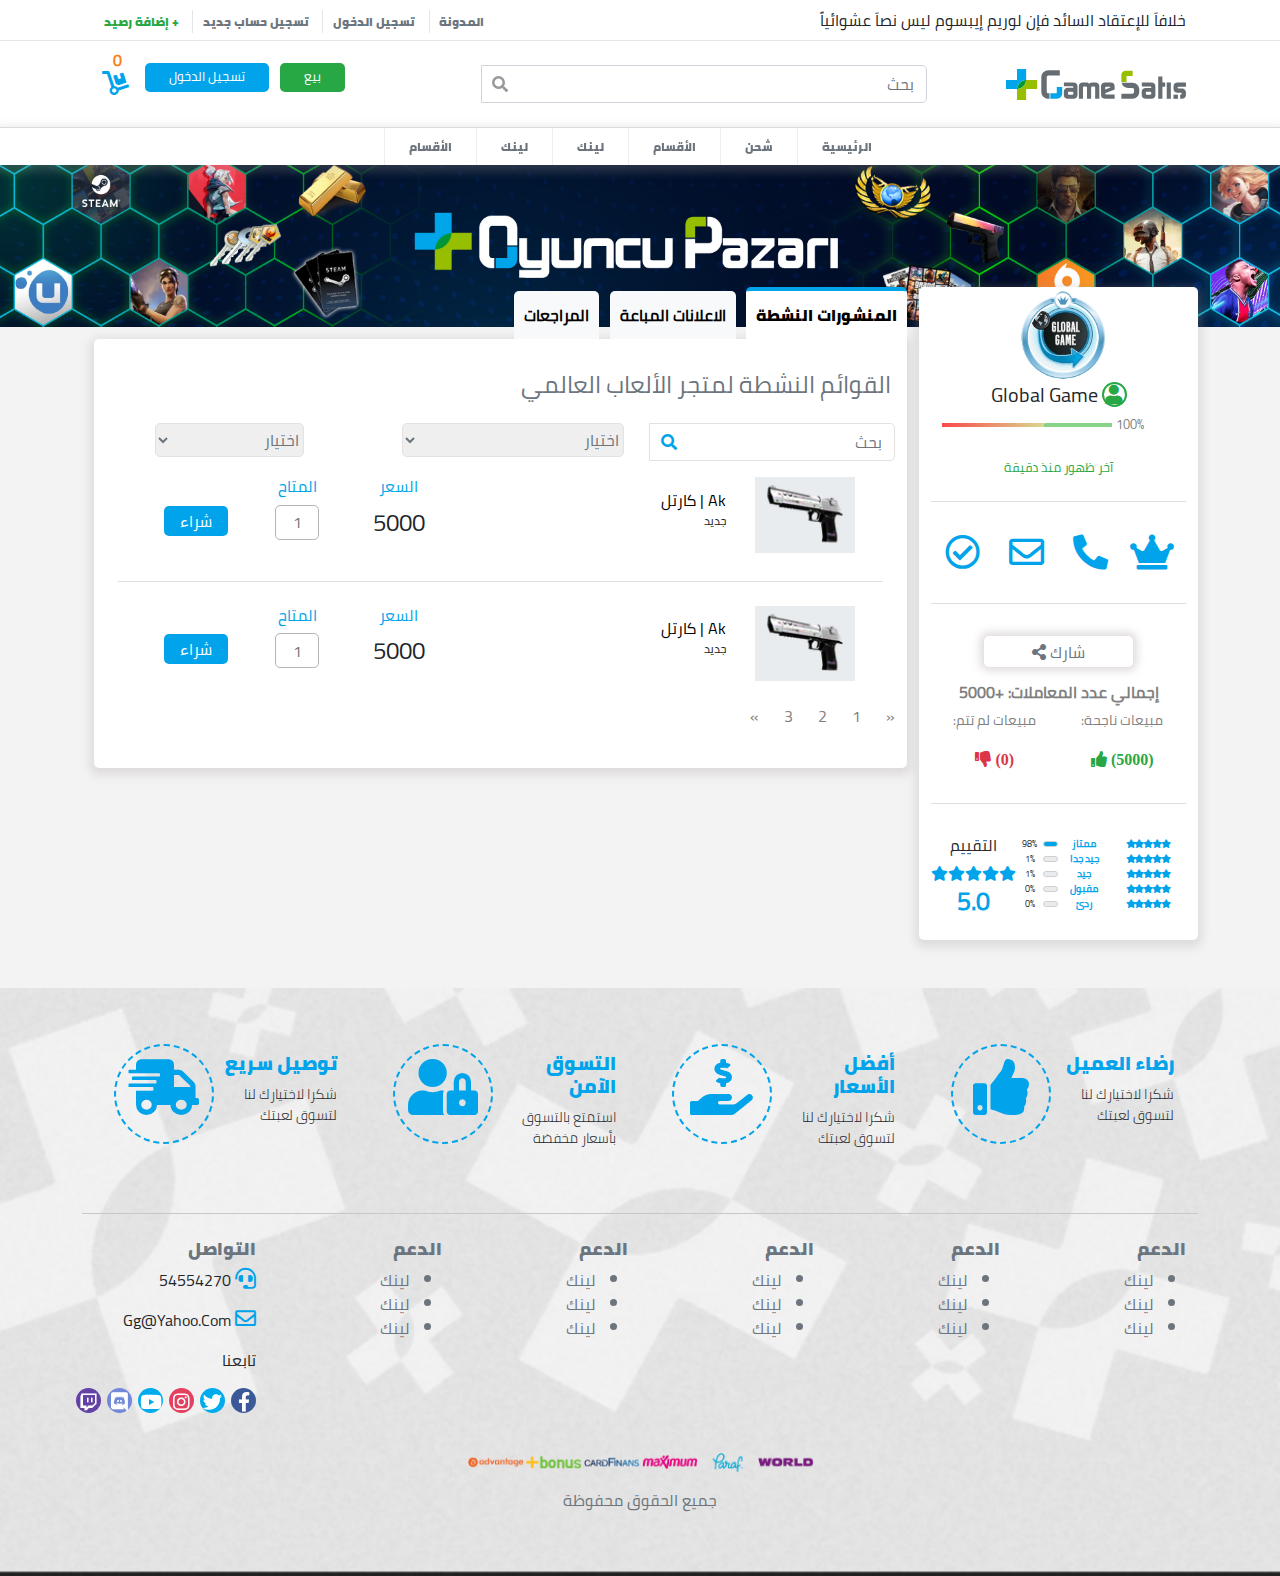
==== account.html @ d7670ad5 "edited" ====
<!DOCTYPE html>
<html lang="ar" dir="rtl">
<head>
    <meta charset="UTF-8">
    <meta http-equiv="X-UA-Compatible" content="IE=edge">
    <meta name="viewport" content="width=device-width, initial-scale=1">
    <link rel="icon" href="img/browser-logo.png">
    <meta name="describtion" content="pubg" />
    <meta name="keywords" content="pubg" />
    <meta name="author" content="pubg" />
    <title>account</title>
    <link rel="stylesheet" href="css/all.min.css"/>
    <link rel="stylesheet" href="css/hover-min.css">
    <link rel="stylesheet" href="css/bootstrap.rtl.min.css"/>
    <link rel="stylesheet" href="css/account.css">
    <link rel="stylesheet" href="css/media.css">
</head>
<body>
    <!-- top-bar -->
    <section class="top-bar">
        <div class="container py-2">
            <div class="row m-auto">
                <div class="col-lg-6 col-12 text-lg-start text-center">خلافاَ للإعتقاد السائد فإن لوريم إيبسوم ليس نصاَ عشوائياً</div>
                <div class="col-lg-6 col-12 text-lg-end text-center">
                    <a href="#">المدونة</a>
                    <a href="#">تسجيل الدخول</a>
                    <a href="#">تسجيل حساب جديد</a>
                    <a class="last-link" href="#">+ إضافة رصيد</a>
                </div>
            </div>
        </div>
    </section>
      <!-- sticky position wrapper -->
      <div class="sticky-position-wrapper sticky-top">
        <!-- main-bar -->
        <section class="main-nav">
          <div class="container">
              <nav class="navbar navbar-expand-lg navbar-dark">
                  <div style="position: relative;" class="container">
                      <a class="navbar-brand" href="index.html">
                          <img class="img-fluid" src="img/logo.svg" alt="logo" width="180" height="24">
                      </a>
                      <!-- hamburger menu -->
                  <button class="navbar-toggler first-button " type="button" data-bs-toggle="collapse" data-bs-target="#navbarSupportedContent" aria-controls="navbarSupportedContent" aria-expanded="false" aria-label="Toggle navigation">
                    <div class="animated-icon1"><span></span><span></span><span></span></div>
                  </button>
                    <div class="collapse navbar-collapse" id="navbarSupportedContent">
                        <!-- large view search -->
                        <form class="navbar-form w-50 m-auto d-lg-block d-none my-3" role="search">
                          <div class="input-group">
                              <input type="text" class="form-control" placeholder="بحث" name="srch-term" id="srch-term">
                              <div class="input-group-btn">
                                  <button class="btn btn-default" type="submit"><i class="fas fa-search"></i></button>
                              </div>
                          </div>
                      </form>
                      <!-- end large view -->
                      <!-- large view -->
                      <ul class="navbar-nav ms-auto mb-2 mb-lg-0 d-lg-flex  d-none ">
                          <li class="nav-item">
                            <a class="nav-link sell-link" href="#">بيع</a>
                          </li>
                          <li class="nav-item">
                              <a class="nav-link login-link" href="#">تسجيل الدخول</a>
                          </li>
                          <li class="nav-item d-lg-block d-none ">
                              <a class="nav-link" href="#"><i class="fas fa-dolly"></i></a>
                              <span class="order-count"></span>
                          </li>
                      </ul>
                      <!-- end large view -->
                      <!-- mobile view -->
                      <ul class="navbar-nav d-lg-none d-block mobile-nav-links text-center"> 
                          <li class="nav-item">
                            <a class="nav-link sell-linky" href="#">+ بيع</a>
                          </li>
                          <li class="nav-item">
                              <a class="nav-link login-linky" href="#">تسجيل الدخول</a>
                            </li>
                          <li class="nav-item dropdown">
                              <a class="nav-link dropdown-toggle" href="#" id="navbarDropdownMenuLink" role="button" data-bs-toggle="dropdown" aria-expanded="false">
                              الأقسام 
                              </a>
                              <ul class="dropdown-menu" aria-labelledby="navbarDropdownMenuLink">
                              <li><a class="dropdown-item" href="#">لينك</a></li>
                              <li><a class="dropdown-item" href="#">لينك</a></li>
                              <li><a class="dropdown-item border-0" href="#">لينك</a></li>
                              </ul>
                          </li>
                          <li class="nav-item dropdown">
                              <a class="nav-link dropdown-toggle" href="#" id="navbarDropdownMenuLink" role="button" data-bs-toggle="dropdown" aria-expanded="false">
                              الأقسام 
                              </a>
                              <ul class="dropdown-menu" aria-labelledby="navbarDropdownMenuLink">
                              <li><a class="dropdown-item" href="#">لينك</a></li>
                              <li><a class="dropdown-item" href="#">لينك</a></li>
                              <li><a class="dropdown-item border-0" href="#">لينك</a></li>
                              </ul>
                          </li>
                          <li class="nav-item dropdown">
                              <a class="nav-link dropdown-toggle" href="#" id="navbarDropdownMenuLink" role="button" data-bs-toggle="dropdown" aria-expanded="false">
                              الأقسام 
                              </a>
                              <ul class="dropdown-menu" aria-labelledby="navbarDropdownMenuLink">
                              <li><a class="dropdown-item" href="#">لينك</a></li>
                              <li><a class="dropdown-item" href="#">لينك</a></li>
                              <li><a class="dropdown-item border-0" href="#">لينك</a></li>
                              </ul>
                          </li>
                          <li class="nav-item border-0">
                              <a class="nav-link" href="#">لينك</a>
                          </li>
                          <li class="nav-item d-lg-block d-none ">
                              <a class="nav-link" href="#"><i class="fas fa-dolly"></i></a>
                              <span class="order-count"></span>
                          </li>            
                      </ul>
                      <!-- end mobile view -->
                    </div>
                    <!-- search in mobile view -->
                    <!-- search in mobile view -->
                  <!-- end search mobile video -->
                  </div>
                </nav>
          </div>
      </section>
      <!-- pages bar for large screen -->
      <section class="pages-bar d-lg-block d-none">
          <div class="container">
              <nav class="navbar navbar-expand-lg p-0">
                    <div class="collapse navbar-collapse" id="navbarNavDropdown">
                      <ul class="navbar-nav m-auto">
                        <li class="nav-item">
                          <a class="nav-link hvr-underline-from-center" href="#">الرئيسية</a>
                        </li>
                        <li class="nav-item">
                          <a class="nav-link hvr-underline-from-center" href="#">شحن</a>
                        </li>
                        <li class="nav-item dropdown ">
                          <a class="nav-link dropdown-toggle" href="#" id="navbarDropdownMenuLink" role="button" data-bs-toggle="dropdown" aria-expanded="false">
                            الأقسام 
                          </a>
                          <ul class="dropdown-menu" aria-labelledby="navbarDropdownMenuLink">
                            <li><a class="dropdown-item" href="#">لينك</a></li>
                            <li><a class="dropdown-item" href="#">لينك</a></li>
                            <li><a class="dropdown-item border-0" href="#">لينك</a></li>
                          </ul>
                        </li>
                        <li class="nav-item hvr-underline-from-center">
                          <a class="nav-link" href="#">لينك</a>
                        </li>
                        <li class="nav-item hvr-underline-from-center">
                          <a class="nav-link" href="#">لينك</a>
                        </li>
                        <hr>
                        <li class="nav-item dropdown">
                          <a class="nav-link dropdown-toggle" href="#" id="navbarDropdownMenuLink" role="button" data-bs-toggle="dropdown" aria-expanded="false">
                            الأقسام 
                          </a>
                          <ul class="dropdown-menu" aria-labelledby="navbarDropdownMenuLink">
                            <li><a class="dropdown-item" href="#">لينك</a></li>
                            <li><a class="dropdown-item" href="#">لينك</a></li>
                            <li><a class="dropdown-item border-0" href="#">لينك</a></li>
                          </ul>
                        </li>
                      </ul>
                    </div>
                </nav>
          </div>
      </section>
      </div>
    <!-- header -->
    <header class="account-header">
        <img class="img-fluid" src="img/account-header.jpg" alt="header">
    </header>
    <!-- account -->
    <div class="account">
        <div class="container pb-5">
            <div class="row m-auto">
              <!-- personal-part -->
              <div class="col-md-3 col-sm-12 personal-part text-center">
                <img class="img-fluid game-logo" src="img/game-logo.png" alt="header">
                <h5><i class="fas fa-user"></i> global game</h5>
                <div class=" row justify-content-center m-auto">
                  <div class="col-3 text-end pe-0"><p style="color:gray;">100%</p></div>
                  <div class="col-8 mx-1 multicolored mt-2"></div>
                </div>
                <p class="py-2">آخر ظهور منذ دقيقة</p>
                <hr style="color:gray;">
                <div class="contact-me">
                    <div class="row m-auto justify-content-center py-3">
                        <div class="col col-md-3"><i class="fas fa-crown"></i></div>
                        <div class="col col-md-3"><i class="fas fa-phone-alt"></i></div>
                        <div class="col col-md-3"><i class="far fa-envelope"></i></div>
                        <div class="col col-md-3"><i class="far fa-check-circle"></i></div>     
                    </div>
                </div>
                <hr style="color:gray;">
                <!-- modal -->
                <div class="row text-center justify-content-center modal-part m-auto py-3">
                  <!-- Button trigger modal -->
                <button type="button" class="subscribe-btn text-center" data-bs-toggle="modal" data-bs-target="#exampleModal">شارك  <i class="fas fa-share-alt"></i></button>
                <!-- Modal -->
                <div class="modal fade" id="exampleModal" tabindex="-1" aria-labelledby="exampleModalLabel" aria-hidden="true">
                  <div class="modal-dialog">
                    <div class="modal-content">
                      <div class="modal-header">
                        <h6 class="modal-title" id="exampleModalLabel">شارك الصفحة مع أصدقائك</h6>
                        <button type="button" class="btn-close" data-bs-dismiss="modal" aria-label="Close"></button>
                      </div>
                      <div class="modal-body">
                        <div class="row g-3 m-auto text-center">
                          <div class="col">
                            <a style="background:#3b5998;" href="#"><i class=" fab fa-facebook-f"> facebbok</i></a>
                          </div>
                          <div class="col">
                            <a style="background:#00aced;" href="#"><i class=" fab fa-twitter"> twitter</i></a>
                          </div>
                          <div class="col">
                            <a style="background:#25d366;" href="#"><i class=" fab fa-whatsapp"> whatsapp</i></a>
                          </div>
                          <div class="col">
                            <a style="background:#0e76a8 ;" href="#"><i class=" fab fa-linkedin-in"> linkedin</i></a>
                          </div>
                        </div>
                      </div>
                      <div class="modal-footer">
                        <button type="button" class="btn btn-secondary" data-bs-dismiss="modal">Close</button>
                      </div>
                    </div>
                  </div>
                </div>
                </div>
                <div class="row m-auto stats pb-3">
                  <h6 style="color:gray;">إجمالي عدد المعاملات: +5000</h6>
                  <div class="col-6 px-0">
                    <p style="color:gray;">مبيعات ناجحة:</p>
                  </div>
                  <div class="col-6 px-0">
                    <p style="color:gray;">مبيعات لم تتم:</p>
                  </div>
                  <div class="col-6 px-0">
                    <i style="color: #28a745 ;" class="fas fa-thumbs-up"> (5000)</i>
                  </div>
                  <div class="col-6 px-0">
                    <i style="color: #dc3545 ;" class="fas fa-thumbs-down"> (0)</i>
                  </div>
                </div>
                <hr style="color:gray;">          
                <div class="row gx-0 m-auto justify-content-center py-3 reviews">
                  <div class="col-8">
                    <table class="w-100">
                      <tbody>
                      <tr>
                      <td class="stars">
                        <i class="fa fa-star"></i>
                        <i class="fa fa-star"></i>
                        <i class="fa fa-star"></i>
                        <i class="fa fa-star"></i>
                        <i class="fa fa-star"></i>
                      </td>
                      <td class="degree">
                        <span>ممتاز</span>
                      </td>
                      <td class="progress-bars">
                        <div class="progress">
                          <div class="progress-bar" role="progressbar" style="width: 98%;" aria-valuenow="98" aria-valuemin="0" aria-valuemax="100"></div>
                        </div>
                      </td>
                      <td class="percentage">
                        <span>98%</span>
                      </td>
                      </tr>
                      <tr>
                        <td class="stars">
                          <i class="fa fa-star"></i>
                          <i class="fa fa-star"></i>
                          <i class="fa fa-star"></i>
                          <i class="fa fa-star"></i>
                          <i class="fa fa-star"></i>
                        </td>
                        <td class="degree">
                          <span>جيد جدا</span>
                        </td>
                        <td class="progress-bars">
                          <div class="progress">
                            <div class="progress-bar" role="progressbar" style="width: 1%;" aria-valuenow="1" aria-valuemin="0" aria-valuemax="100"></div>
                          </div>
                        </td>
                        <td class="percentage">
                          <span>1%</span>
                        </td>
                      </tr>
                      <tr>
                        <td class="stars">
                          <i class="fa fa-star"></i>
                          <i class="fa fa-star"></i>
                          <i class="fa fa-star"></i>
                          <i class="fa fa-star"></i>
                          <i class="fa fa-star"></i>
                        </td>
                        <td class="degree">
                          <span>جيد</span>
                        </td>
                        <td class="progress-bars">
                          <div class="progress">
                            <div class="progress-bar" role="progressbar" style="width: 1%;" aria-valuenow="1" aria-valuemin="0" aria-valuemax="100"></div>
                          </div>
                        </td>
                        <td class="percentage">
                          <span>1%</span>
                        </td>
                      </tr>
                      <tr>
                        <td class="stars">
                          <i class="fa fa-star"></i>
                          <i class="fa fa-star"></i>
                          <i class="fa fa-star"></i>
                          <i class="fa fa-star"></i>
                          <i class="fa fa-star"></i>
                        </td>
                        <td class="degree">
                          <span>مقبول</span>
                        </td>
                        <td class="progress-bars">
                          <div class="progress">
                            <div class="progress-bar" role="progressbar" style="width: 0%;" aria-valuenow="0" aria-valuemin="0" aria-valuemax="100"></div>
                          </div>
                        </td>
                        <td class="percentage">
                          <span>0%</span>
                        </td>
                      </tr>
                      <tr>
                        <td class="stars">
                          <i class="fa fa-star"></i>
                          <i class="fa fa-star"></i>
                          <i class="fa fa-star"></i>
                          <i class="fa fa-star"></i>
                          <i class="fa fa-star"></i>
                        </td>
                        <td class="degree">
                          <span>ردئ</span>
                        </td>
                        <td class="progress-bars">
                          <div class="progress">
                            <div class="progress-bar" role="progressbar" style="width: 0%;" aria-valuenow="0" aria-valuemin="0" aria-valuemax="100"></div>
                          </div>
                        </td>
                        <td class="percentage">
                          <span>0%</span>
                        </td>
                      </tr>
                      </tbody>
                      </table>
                  </div>
                  <div class="col average">
                    <h6>التقييم</h6>
                    <div class="stars">
                        <i class="fa fa-star"></i>
                        <i class="fa fa-star"></i>
                        <i class="fa fa-star"></i>
                        <i class="fa fa-star"></i>
                        <i class="fa fa-star"></i>
                    </div>
                      <h5>5.0</h5>
                  </div>
                </div>
                 <hr style="color:gray;">
            </div>
              <!-- 3 tabs part-->
                <div  class="col-md-9 col-sm-12 tabs-part">         
                    <!-- tabs btn  -->
                    <div class="tabs">
                      <button class="tablink ms-0 for-border active" onclick="openPage('posts', this, 'white')" id="defaultOpen">المنشورات النشطة</button>
                      <button class="tablink" onclick="openPage('ads', this, 'white')">الاعلانات المباعة</button>
                      <button class="tablink" onclick="openPage('reviews', this, 'white')">المراجعات</button>            
                    </div>
                    <!-- content -->
                    <!-- posts -->
                    <div id="posts" class="tabcontent border-start-0 py-3">
                        <h4 class="p-3">القوائم النشطة لمتجر الألعاب العالمي</h4>
                      <div class="row m-auto filter-part">
                        <div class="col-md col-sm-12 ">
                          <form class="navbar-form  m-auto" role="search">
                            <div class="input-group">
                                <input type="text" class="form-control" placeholder="بحث" name="srch-term" id="srch-term">
                                <div class="input-group-btn">
                                    <button class="btn btn-default" type="submit"><i class="fas fa-search"></i></button>
                                </div>
                            </div>
                        </form>
                        </div>
                        <div class="col-md col-sm-12  first-select">
                          <select name="">
                            <option value="1">اختيار</option>
                            <option value="2">اختيار</option>
                            <option value="3">اختيار</option>
                          </select>
                        </div>
                        
                        <div class="col ms-auto text-center second-select ">
                          <select name="">
                            <option value="1">اختيار</option>
                            <option value="2">اختيار</option>
                            <option value="3">اختيار</option>
                          </select>
                        </div>
                      </div>
                      <!-- loop div -->
                      <div class="row m-auto justify-content-lg-center orders-part py-3">
                        <div class="col-lg-2 col-md-4 col-sm-12 text-center">
                          <img class="img-fluid mb-lg-0  mb-3 " src="img/gun.png" alt="order">
                        </div>
                        <div class="col-lg-4 col-md-8 col-sm-12 align-self-center  order-title">
                          <a href="#">ak | كارتل</a>
                          <p>جديد</p>
                        </div>
                        <div class="col-md-2 col-3 text-lg-end  order-price">
                          <h4 class="text-center">السعر</h4>
                          <p class="text-center">5000</p>
                        </div>
                        <div class="col-xl-1 col-3 order-avail">
                          <h4 class="text-lg-center "> المتاح</h4>
                          <input class="text-center" type="text" placeholder="1">
                        </div>
                        <div class="col-md-2 col-12 mt-2 text-lg-center order-submit align-self-center">
                          <a href="#">شراء</a>
                        </div>
                      </div>
                      <hr style="color:gray;margin: .5rem 1.5rem;">
                      <!-- loop end -->
                     <!-- loop div -->
                     <div class="row m-auto justify-content-lg-center orders-part py-3">
                      <div class="col-lg-2 col-md-4 col-sm-12 text-center">
                        <img class="img-fluid mb-lg-0  mb-3 " src="img/gun.png" alt="order">
                      </div>
                      <div class="col-lg-4 col-md-8 col-sm-12 align-self-center  order-title">
                        <a href="#">ak | كارتل</a>
                        <p>جديد</p>
                      </div>
                      <div class="col-md-2 col-3 text-lg-end  order-price">
                        <h4 class="text-center">السعر</h4>
                        <p class="text-center">5000</p>
                      </div>
                      <div class="col-xl-1 col-3 order-avail">
                        <h4 class="text-lg-center "> المتاح</h4>
                        <input class="text-center" type="text" placeholder="1">
                      </div>
                      <div class="col-md-2 col-12 mt-2 text-lg-center order-submit align-self-center">
                        <a href="#">شراء</a>
                      </div>
                    </div>
                    <hr style="color:gray;margin: .5rem 1.5rem;">
                    <!-- loop end -->
                      <!-- paginate here -->
                      <nav aria-label="Page navigation example">
                        <ul class="pagination">
                          <li class="page-item">
                            <a class="page-link" href="#" aria-label="Previous">
                              <span aria-hidden="true">&laquo;</span>
                            </a>
                          </li>
                          <li class="page-item"><a class="page-link" href="#">1</a></li>
                          <li class="page-item"><a class="page-link" href="#">2</a></li>
                          <li class="page-item"><a class="page-link" href="#">3</a></li>
                          <li class="page-item">
                            <a class="page-link" href="#" aria-label="Next">
                              <span aria-hidden="true">&raquo;</span>
                            </a>
                          </li>
                        </ul>
                      </nav>
                      <!--  paginate end  -->
                    </div>     
                    <!-- ads -->
                    <div id="ads" class="tabcontent ads">
                      <h4 class="p-3">القوائم النشطة لمتجر الألعاب العالمي</h4>
                      <!-- loop div -->
                      <div class="row m-auto justify-content-lg-start orders-part py-3">
                        <div class="col-lg-2 col-md-4 col-sm-12 text-center">
                          <img class="img-fluid mb-lg-0 mb-3 " src="img/gun.png" alt="order">
                        </div>
                        <div class="col-lg-6 col-md-8 col-sm-12 align-self-center  order-title">
                          <a href="#">ak | كارتل</a>
                          <p>جديد</p>
                        </div>
                        <div class="col-2 align-self-center text-lg-end order-price">
                          <h4 class="text-center">السعر</h4>
                          <p class="text-center">5000</p>
                        </div>
                        <div class="col-md-2 col-12  text-lg-center order-submit align-self-center">
                          <a style="background: #dc3545; padding: .3rem 2rem;" href="#">شراء</a>
                        </div>
                      </div>
                      <hr style="color:gray;margin: .5rem 1.5rem;">
                      <!-- loop end -->
                      <!-- paginate here -->
                      <nav aria-label="Page navigation example">
                        <ul class="pagination">
                          <li class="page-item">
                            <a class="page-link" href="#" aria-label="Previous">
                              <span aria-hidden="true">&laquo;</span>
                            </a>
                          </li>
                          <li class="page-item"><a class="page-link" href="#">1</a></li>
                          <li class="page-item"><a class="page-link" href="#">2</a></li>
                          <li class="page-item"><a class="page-link" href="#">3</a></li>
                          <li class="page-item">
                            <a class="page-link" href="#" aria-label="Next">
                              <span aria-hidden="true">&raquo;</span>
                            </a>
                          </li>
                        </ul>
                      </nav>
                      <!--  paginate end  -->
                    </div>
                    <!-- reviews -->
                    <div id="reviews" class="tabcontent reviews">
                      <h4 class="p-3">القوائم النشطة لمتجر الألعاب العالمي</h4>
                        <!-- loop div -->
                        <div style="background: #f8f9fa;" class="row my-1 m-auto justify-content-lg-start orders-part py-3">
                          <div class="col-lg-2 col-md-4 col-sm-12 text-center">
                            <img class="img-fluid mb-lg-0  mb-3 " src="img/gun.png" alt="order">
                          </div>
                          <div class="col-lg-7 col-md-8 col-sm-12 align-self-center order-title">
                            <h6 style="color: #01a4ea;">ممتاز <a style="color: #01a4ea;" href="#">ak | كارتل</a></h6>
                            <p>جديد</p>
                          </div>
                          <div class="col-lg-2 col-3 text-lg-end order-review ">
                            <div style="color: #01a4ea;" class="row text-center justify-content-center ">
                              <div class="col-2">
                                <i class="fa fa-star "></i>
                              </div>
                              <div class="col-2">
                                <i class="fa fa-star "></i>
                              </div>
                              <div class="col-2">
                                <i class="fa fa-star "></i>
                              </div>
                              <div class="col-2">
                                <i class="fa fa-star "></i>
                              </div>
                              <div class="col-2">
                                <i class="fa fa-star "></i>
                              </div>
                            </div>
                            <p  class="text-center ps-md-3 ps-0 pt-2">25/6/2005</p>
                          </div>
                        </div>
                        <!-- loop end -->
                        <!-- paginate here -->
                        <nav aria-label="Page navigation example">
                          <ul class="pagination">
                            <li class="page-item">
                              <a class="page-link" href="#" aria-label="Previous">
                                <span aria-hidden="true">&laquo;</span>
                              </a>
                            </li>
                            <li class="page-item"><a class="page-link" href="#">1</a></li>
                            <li class="page-item"><a class="page-link" href="#">2</a></li>
                            <li class="page-item"><a class="page-link" href="#">3</a></li>
                            <li class="page-item">
                              <a class="page-link" href="#" aria-label="Next">
                                <span aria-hidden="true">&raquo;</span>
                              </a>
                            </li>
                          </ul>
                        </nav>
                        <!--  paginate end  -->
                    </div>
                </div>
            </div>
        </div>
    </div>
    <!-- footer -->
    <footer style="background: url(img/footer.png) no-repeat;
      background-position: center;
      background-size:cover;">
      <div class="container py-5">
        <!-- row adv -->
        <div class="row m-auto text-center adv pb-5">
          <div class="col-lg-3 col-md-6 col-sm-12 text-lg-start text-center mt-2">
            <div class="row m-auto">
              <div class="col-6 pe-0 mt-2">
                <h6>رضاء العميل</h6>
                <p>شكرا لاختيارك لنا لتسوق لعبتك</p>
              </div>
              <div class="col-6 ps-0">
                <div class="circle">
                  <i class="fas fa-thumbs-up"></i>
                </div>
              </div>
            </div>
          </div>
          <div class="col-lg-3 col-md-6 col-sm-12 text-lg-start text-center mt-2">
            <div class="row m-auto">
              <div class="col-6 pe-0 mt-2">
                <h6>أفضل الأسعار</h6>
                <p>شكرا لاختيارك لنا لتسوق لعبتك</p>
              </div>
              <div class="col-6 ps-0">
                <div class="circle">
                  <i class="fas fa-hand-holding-usd"></i>
                </div>
              </div>
            </div>
          </div>
          <div class="col-lg-3 col-md-6 col-sm-12 text-lg-start text-center mt-2">
            <div class="row m-auto">
              <div class="col-6 pe-0 mt-2">
                <h6>التسوق الآمن</h6>
                <p>استمتع بالتسوق بأسعار مخفضة</p>
              </div>
              <div class="col-6 ps-0">
                <div class="circle">
                  <i class="fas fa-user-lock "></i>
                </div>
              </div>
            </div>
          </div>
          <div class="col-lg-3 col-md-6 col-sm-12 text-lg-start text-center mt-2">
            <div class="row m-auto">
              <div class="col-6 pe-0 mt-2">
                <h6>توصيل سريع</h6>
                <p>شكرا لاختيارك لنا لتسوق لعبتك</p>
              </div>
              <div class="col-6 ps-0">
                <div class="circle">
                  <i class="fas fa-shipping-fast"></i>
                </div>
              </div>
            </div>
          </div>
          
        </div>
        <!--  row info -->
        <div class="row info py-4 m-auto ">
          <div class="col-lg-2 col-md-4 col-6">
            <h5>الدعم</h5>
            <ul>
              <li><a href="#">لينك</a></li>
              <li><a href="#">لينك</a></li>
              <li><a href="#">لينك</a></li>
            </ul>
          </div>
          <div class="col-lg-2 col-md-4 col-6">
            <h5>الدعم</h5>
            <ul>
              <li><a href="#">لينك</a></li>
              <li><a href="#">لينك</a></li>
              <li><a href="#">لينك</a></li>
            </ul>
          </div>
          <div class="col-lg-2 col-md-4 col-6">
            <h5>الدعم</h5>
            <ul>
              <li><a href="#">لينك</a></li>
              <li><a href="#">لينك</a></li>
              <li><a href="#">لينك</a></li>
            </ul>
          </div>
          <div class="col-lg-2 col-md-4 col-6">
            <h5>الدعم</h5>
            <ul>
              <li><a href="#">لينك</a></li>
              <li><a href="#">لينك</a></li>
              <li><a href="#">لينك</a></li>
            </ul>
          </div>
          <div class="col-lg-2 col-md-4 col-6">
            <h5>الدعم</h5>
            <ul>
              <li><a href="#">لينك</a></li>
              <li><a href="#">لينك</a></li>
              <li><a href="#">لينك</a></li>
            </ul>
          </div>
          <!-- contact-part -->
          <div class="col-lg-2 col-md-4 col-6 contact-part">
            <h5>التواصل</h5>
            <p><i class="fas fa-headset"></i> 54554270</p>
            <p><i class="far fa-envelope"></i> gg@yahoo.com</p>
            <div class="row p-0 follow-us">
              <p>تابعنا</p>
              <div class="col-2">
                <div style="background:#3b5998;" class="circle hvr-buzz-out">
                  <a href="#"><i class="fab fa-facebook-f"></i></a>
                </div>
              </div>
              <div class="col-2">
                <div style="background: #00aced;" class="circle hvr-buzz-out">
                  <a href="#"><i class="fab fa-twitter"></i></a>
                </div>
              </div>
              <div class="col-2">
                <div style="background: #e4405f;" class="circle hvr-buzz-out">
                  <a href="#"><i class="fab fa-instagram"></i></a>
                </div>
              </div>
              <div class="col-2">
                <div style="background: #00aced;" class="circle hvr-buzz-out">
                  <a href="#"><i class="fab fa-youtube"></i></a>
                </div>
              </div>
              <div class="col-2">
                <div style="background: #7289DA;" class="circle hvr-buzz-out">
                  <a href="#"><i class="fab fa-discord"></i></a>
                </div>
              </div>
              <div class="col-2">
                <div style="background: #6441a5;" class="circle hvr-buzz-out">
                  <a href="#"><i class="fab fa-twitch"></i></a>
                </div>
              </div>
            </div>
          </div>
         
        </div>
        <!-- row banks logos -->
        <div class="row m-auto justify-content-center text-center pt-3 banks-logos">
          <img class="img-fluid col-4" src="img/banks.png" alt="banks">
          <p class="pt-3">جميع الحقوق محفوظة</p>
        </div>
      </div>
    </footer>
    <!-- scripts -->
    <script src="js/popper.min.js"></script>
    <script src="js/bootstrap.min.js"></script>
    <script src="js/hamburger.js"></script>
    <script src="js/tabs.js"></script>
    <!-- scripts
</body>
</html>
---- css/account.css ----
* {
  padding: 0;
  margin: 0;
  -webkit-box-sizing: border-box;
          box-sizing: border-box;
  text-transform: capitalize;
  font-family: cairo norm;
}

html {
  scroll-behavior: smooth;
}

@font-face {
  font-family: cairo bo;
  src: url(../fonts/Cairo-Black.ttf);
}

@font-face {
  font-family: cairo li;
  src: url(../fonts/Cairo-Light.ttf);
}

@font-face {
  font-family: cairo norm;
  src: url(../fonts/Cairo-Regular.ttf);
}

.animated-icon1 {
  width: 20px;
  height: 25px;
  position: relative;
  margin: 0px;
  -webkit-transform: rotate(0deg);
          transform: rotate(0deg);
  -webkit-transition: .5s ease-in-out;
  transition: .5s ease-in-out;
  cursor: pointer;
  overflow: hidden;
}

.animated-icon1 span {
  display: block;
  position: absolute;
  height: 3px;
  width: 100%;
  border-radius: 9px;
  opacity: 1;
  left: 0;
  -webkit-transform: rotate(0deg);
          transform: rotate(0deg);
  -webkit-transition: .25s ease-in-out;
  transition: .25s ease-in-out;
}

.navbar-toggler {
  background: #01A4EA;
}

.animated-icon1 span {
  background: #fff;
}

.animated-icon1 span:nth-child(1) {
  top: 2px;
}

.animated-icon1 span:nth-child(2) {
  top: 10px;
}

.animated-icon1 span:nth-child(3) {
  top: 17px;
}

.animated-icon1.open span:nth-child(1) {
  top: 11px;
  -webkit-transform: rotate(135deg);
          transform: rotate(135deg);
}

.animated-icon1.open span:nth-child(2) {
  opacity: 0;
  left: -60px;
}

.animated-icon1.open span:nth-child(3) {
  top: 11px;
  -webkit-transform: rotate(-135deg);
          transform: rotate(-135deg);
}

.top-bar {
  border-bottom: 1px solid #0000001a;
}

.top-bar .container a {
  color: #6c757d;
  font-family: cairo bo;
  text-decoration: none;
  padding: 0 .6rem;
  border-left: 1px solid #0000001a;
  font-size: 12px;
}

.top-bar .container a:hover {
  text-decoration: underline;
}

@media (min-width: 320px) and (max-width: 426px) {
  .top-bar .container a {
    font-size: 7px;
  }
}

.top-bar .container .last-link {
  color: #28A745;
  border-left: none;
}

.main-nav {
  border-bottom: 1px solid #0000001a;
  background: #fff;
}

.main-nav .container .navbar-toggler {
  background: #01A4EA;
}

.main-nav .container form .input-group input {
  border-radius: 5px;
}

.main-nav .container form .input-group input:focus {
  border: #0000001a 1px solid;
  -webkit-box-shadow: none;
          box-shadow: none;
}

.main-nav .container form .input-group .input-group-btn {
  margin-right: -2.5rem !important;
  z-index: 99;
  -webkit-box-shadow: none;
          box-shadow: none;
}

.main-nav .container form .input-group .input-group-btn .btn {
  color: #999;
}

.main-nav .container form .input-group .input-group-btn .btn:focus {
  border: none;
  -webkit-box-shadow: none;
          box-shadow: none;
}

.main-nav .container ul li {
  padding-right: .3rem;
  background: #fff;
}

.main-nav .container ul .sell-link, .main-nav .container ul .login-link {
  padding: .3rem 1.5rem;
  margin: 0 .2rem;
  border-radius: 5px;
  color: #fff !important;
  font-size: 13px;
}

.main-nav .container ul .sell-link {
  background: #28A745;
}

.main-nav .container ul .login-link {
  background: #01A4EA;
}

.main-nav .container ul i {
  color: #01A4EA;
  font-size: 1.5rem;
  position: relative;
}

.main-nav .container ul .order-count::before {
  content: "0";
  position: absolute;
  width: 10px;
  height: 10px;
  line-height: 1.4rem;
  top: 0;
  margin-left: 1.5rem;
  margin-right: .9rem;
  color: #fd7e14;
  font-weight: bold;
  text-align: center;
}

@media (min-width: 320px) and (max-width: 991px) {
  .main-nav {
    /* nav collapse */
  }
  .main-nav .collapse {
    position: absolute;
    width: 100%;
    height: 100%;
    top: 100%;
    left: 0;
    background-color: #fff;
    z-index: 1000;
  }
}

.pages-bar {
  background: #fff;
  -webkit-box-shadow: 0px 3px 9px 4px rgba(165, 153, 153, 0.25);
          box-shadow: 0px 3px 9px 4px rgba(165, 153, 153, 0.25);
}

.pages-bar ul li:hover {
  background: #F8F9FA;
}

.pages-bar ul li a {
  color: #6c757d;
  font-family: cairo bo;
  font-size: 12px;
  text-decoration: none;
  padding: .6rem 1.5rem !important;
  border-left: 1px solid #f0eded;
}

.pages-bar ul li a:hover, .pages-bar ul li a:focus {
  color: #01A4EA;
}

.pages-bar .dropdown-menu {
  padding: 0;
  border: 1px solid #01A4EA;
  border-top: 3px solid #01A4EA;
  border-radius: 0;
  margin-top: 0 !important;
  -webkit-box-shadow: 0px 0px 5px 3px rgba(255, 255, 255, 0.3);
          box-shadow: 0px 0px 5px 3px rgba(255, 255, 255, 0.3);
  z-index: 999;
}

.pages-bar .dropdown-menu a {
  font-family: cairo li;
  font-weight: bold;
}

.pages-bar .dropdown-menu li {
  padding-top: 0 !important;
  border-bottom: 1px solid #0000001a;
}

.pages-bar .dropdown-menu li:hover {
  border-bottom: none !important;
}

.pages-bar .dropdown-toggle::after {
  display: none;
}

.pages-bar .dropdown:hover .dropdown-menu {
  display: block !important;
  -webkit-box-shadow: 0px 6px 82px 3px rgba(255, 255, 255, 0.7);
          box-shadow: 0px 6px 82px 3px rgba(255, 255, 255, 0.7);
}

.mobile-nav-links a {
  border-bottom: 1px solid #0000001a;
  color: #6c757d !important;
  font-weight: bold;
  text-decoration: none;
}

.mobile-nav-links a:hover {
  text-decoration: underline;
}

.mobile-nav-links .sell-linky {
  color: #28A745 !important;
}

.mobile-nav-links .login-linky {
  color: #01A4EA !important;
}

footer .adv {
  border-bottom: 1px solid #c7c7c7;
}

footer .adv h6 {
  color: #01A4EA;
  font-family: cairo bo;
  font-size: 19.2px;
}

footer .adv p {
  font-size: 14.4px;
  font-family: cairo li;
}

footer .adv i {
  font-size: 3.5rem;
  color: #01A4EA;
}

footer .adv .circle {
  border: 2px dashed #01A4EA;
  width: 100px;
  height: 100px;
  border-radius: 50%;
  display: -webkit-box;
  display: -ms-flexbox;
  display: flex;
  -webkit-box-pack: center;
      -ms-flex-pack: center;
          justify-content: center;
  padding-top: .8rem;
  margin: auto;
}

footer .info h5 {
  color: #6c757d;
  font-family: cairo bo;
  font-size: 18px;
}

footer .info li a {
  color: #6c757d;
  text-decoration: none;
}

footer .info li a:hover {
  text-decoration: underline;
  color: #01A4EA;
}

footer .info li::marker {
  color: #6c757d;
}

footer .contact-part i {
  color: #01A4EA;
  font-size: 1.3rem;
}

footer .contact-part .follow-us .circle {
  width: 25px;
  height: 25px;
  border-radius: 50%;
  display: -webkit-box;
  display: -ms-flexbox;
  display: flex;
  -webkit-box-pack: center;
      -ms-flex-pack: center;
          justify-content: center;
  margin: auto;
  padding: .2rem;
  -webkit-transition: .3s;
  transition: .3s;
}

footer .contact-part .follow-us .circle:hover {
  background: #01A4EA !important;
}

footer .contact-part .follow-us i {
  font-size: 1.2rem;
  -webkit-transition: .3s;
  transition: .3s;
  color: #fff;
}

footer .banks-logos p {
  color: #6c757d;
}

header img {
  -o-object-fit: cover;
     object-fit: cover;
  -o-object-position: center;
     object-position: center;
}

.account {
  background: #F3F3F3;
  margin-top: -2.5rem;
}

.account .personal-part {
  background: #fff;
  border-radius: 5px;
  -webkit-box-shadow: 0px 3px 9px 4px rgba(165, 153, 153, 0.25);
          box-shadow: 0px 3px 9px 4px rgba(165, 153, 153, 0.25);
}

.account .personal-part img {
  width: 100px;
}

.account .personal-part h5 i {
  width: 25px;
  height: 25px;
  color: #28a745;
  border: 2px solid #28a745;
  padding: 1px;
  border-radius: 50%;
}

.account .personal-part p {
  font-size: 12.8px;
  color: #28a745;
}

.account .personal-part .multicolored {
  height: 4px;
  background: linear-gradient(110deg, #fb4848, #d8d892 60%, #87d387 20%);
}

.account .personal-part .contact-me i {
  font-size: 35px;
  color: #01A4EA;
}

@media (min-width: 768px) and (max-width: 991px) {
  .account .personal-part .contact-me i {
    font-size: 25px;
  }
}

.account .personal-part .modal-part .subscribe-btn {
  width: -webkit-fit-content;
  width: -moz-fit-content;
  width: fit-content;
  padding: .2rem 3rem;
  background: #fff;
  color: #6c757d;
  border-radius: 5px;
  border: none;
  -webkit-box-shadow: 0px 0px 9px 4px rgba(165, 153, 153, 0.35);
          box-shadow: 0px 0px 9px 4px rgba(165, 153, 153, 0.35);
}

.account .personal-part .modal-part .subscribe-btn:hover {
  background: #6c757d;
  color: #fff;
}

.account .personal-part .modal-part .subscribe-btn i {
  color: inherit;
}

.account .personal-part .modal-part .modal-title {
  font-family: cairo bo;
}

.account .personal-part .modal-part .modal-body a {
  color: #fff;
  padding: .2rem .5rem;
}

.account .personal-part .stats h6 {
  font-weight: bold;
}

.account .personal-part .stats p {
  font-size: 14px;
}

.account .personal-part .reviews .stars {
  font-size: 9px;
  padding: 0;
  color: #01A4EA;
}

.account .personal-part .reviews .stars i {
  margin: 0 -.1rem;
}

.account .personal-part .reviews .progress-bars {
  width: 15px;
}

.account .personal-part .reviews .progress-bars .progress {
  height: 6px;
  border: 1px solid #d3cece;
}

.account .personal-part .reviews .progress-bars .progress .progress-bar {
  background: #01A4EA;
}

.account .personal-part .reviews .degree span {
  color: #01A4EA;
  font-size: 10px;
  font-weight: bold;
  display: block;
}

@media (min-width: 768px) and (max-width: 991px) {
  .account .personal-part .reviews .degree span {
    font-size: .7vw;
  }
}

.account .personal-part .reviews .percentage {
  font-size: 9px;
}

.account .personal-part .reviews .percentage span {
  display: block;
}

.account .personal-part .reviews .average {
  font-size: 12px;
}

.account .personal-part .reviews .average .stars {
  font-size: 15px;
}

@media (min-width: 768px) and (max-width: 1200px) {
  .account .personal-part .reviews .average .stars {
    font-size: 8px;
  }
}

.account .personal-part .reviews .average h5 {
  font-weight: bold;
  font-size: 25px;
  color: #01A4EA;
}

@media (min-width: 320px) and (max-width: 767px) {
  .account .tabs-part {
    margin-top: 3rem;
  }
}

.account .tabs-part .active {
  border-top: 0.25rem solid #01A4EA !important;
  font-family: cairo bo;
}

.account .tabs-part .tablink {
  border: none;
  width: -webkit-fit-content;
  width: -moz-fit-content;
  width: fit-content;
  padding: 12px 10px;
  border-radius: 5px 5px 0 0;
  margin: 0 .2rem;
  background: #f8f9fa;
  font-weight: bold;
  font-size: 16px;
}

@media (min-width: 320px) and (max-width: 445px) {
  .account .tabs-part .tablink {
    font-size: 11px;
    padding: 12px 5px;
  }
}

.account .tabs-part .for-border {
  border-radius: 5px 5px 0 0;
}

.account .tabcontent {
  background: #fff;
  border-radius: 5px 0 5px 5px;
  -webkit-box-shadow: 0px 3px 9px 4px rgba(165, 153, 153, 0.25);
          box-shadow: 0px 3px 9px 4px rgba(165, 153, 153, 0.25);
}

.account .tabcontent h4 {
  color: #6c757d;
}

.account .tabcontent .filter-part .form-control {
  width: 90%;
  border-radius: 5px;
  border: 1px solid #e6e0e0;
}

.account .tabcontent .filter-part .form-control:focus {
  -webkit-box-shadow: 0px 0px 5px 1px rgba(1, 164, 234, 0.5);
          box-shadow: 0px 0px 5px 1px rgba(1, 164, 234, 0.5);
}

.account .tabcontent .filter-part .btn-default {
  margin-right: -2.5rem;
  -webkit-box-shadow: none;
          box-shadow: none;
  color: #01A4EA;
  z-index: 99;
}

.account .tabcontent .first-select select {
  width: 90%;
  border-radius: 5px;
  border: 1px solid #e6e0e0;
}

.account .tabcontent .first-select select:focus {
  -webkit-box-shadow: 0px 0px 5px 1px rgba(1, 164, 234, 0.5);
          box-shadow: 0px 0px 5px 1px rgba(1, 164, 234, 0.5);
}

@media (min-width: 320px) and (max-width: 768px) {
  .account .tabcontent .first-select select {
    width: 100%;
    margin: .7rem 0;
  }
}

.account .tabcontent .second-select select {
  width: 60%;
  border-radius: 5px;
  border: 1px solid #e6e0e0;
}

.account .tabcontent .second-select select:focus {
  -webkit-box-shadow: 0px 0px 5px 1px rgba(1, 164, 234, 0.5);
          box-shadow: 0px 0px 5px 1px rgba(1, 164, 234, 0.5);
}

.account .tabcontent select {
  color: #6c757d;
  outline: none;
}

.account .tabcontent .orders-part img {
  max-width: 100px;
  min-width: 100px;
  -o-object-fit: contain;
     object-fit: contain;
  -o-object-position: center;
     object-position: center;
  background: #E9ECEF;
}

@media (min-width: 320px) and (max-width: 768px) {
  .account .tabcontent .orders-part img {
    max-width: 100% !important;
    min-width: 100% !important;
    margin-bottom: 1rem;
  }
}

.account .tabcontent .orders-part .order-title a {
  color: #000;
  text-decoration: none;
}

.account .tabcontent .orders-part .order-title a:hover {
  color: #01A4EA;
  text-decoration: underline;
}

.account .tabcontent .orders-part .order-title p {
  font-size: 12px;
}

.account .tabcontent .orders-part .order-price h4 {
  color: #01A4EA;
  font-size: 16px;
}

.account .tabcontent .orders-part .order-price p {
  font-size: 24px;
}

.account .tabcontent .orders-part .order-avail h4 {
  color: #01A4EA;
  font-size: 16px;
}

.account .tabcontent .orders-part .order-avail input {
  width: 100%;
  padding: .3rem 0;
  border: 1px solid  #afb4b8;
  border-radius: 5px;
}

.account .tabcontent .orders-part .order-avail input:focus {
  -webkit-box-shadow: 0px 0px 5px 1px rgba(1, 164, 234, 0.5);
          box-shadow: 0px 0px 5px 1px rgba(1, 164, 234, 0.5);
  outline: none;
}

.account .tabcontent .orders-part .order-submit a {
  color: #fff;
  background: #01A4EA;
  text-decoration: none;
  padding: 0 1rem;
  border-radius: 5px;
}

.account hr:last-of-type {
  display: none;
}

.account .pagination .page-link {
  border: none;
  -webkit-box-shadow: none;
          box-shadow: none;
  width: 35px;
  height: 35px;
  padding-top: .2rem;
}

.account .pagination .page-link:focus {
  border: 2px solid #01A4EA;
  border-radius: 50%;
}

.account [aria-label="Next"], .account [aria-label="Previous"] {
  border: none !important;
}

/* Create an active/current tablink class */
.tab button.active {
  background-color: #fff !important;
  font-family: cairo bo;
  border-top: 0.25rem solid #01A4EA !important;
}

.order-review .col-2 {
  margin: -.35rem;
}
---- css/media.css ----
@media (min-width: 1441px) and (max-width: 2650px) {}

@media (min-width: 1201px) and (max-width: 1440px) {}

@media (min-width: 1025px) and (max-width: 1200px) {}

@media (min-width: 992px) and (max-width: 1024px) {}

@media (min-width: 769px) and (max-width: 991px) {

}

@media (min-width: 577px) and (max-width: 768px) {

    
}

@media (min-width: 425px) and (max-width: 576px) {

}

@media (min-width: 375px) and (max-width: 425px) {

}

@media (min-width: 320px) and (max-width: 375px) {
 
}
@media (min-width: 320px) and (max-width: 991px) {
   
}
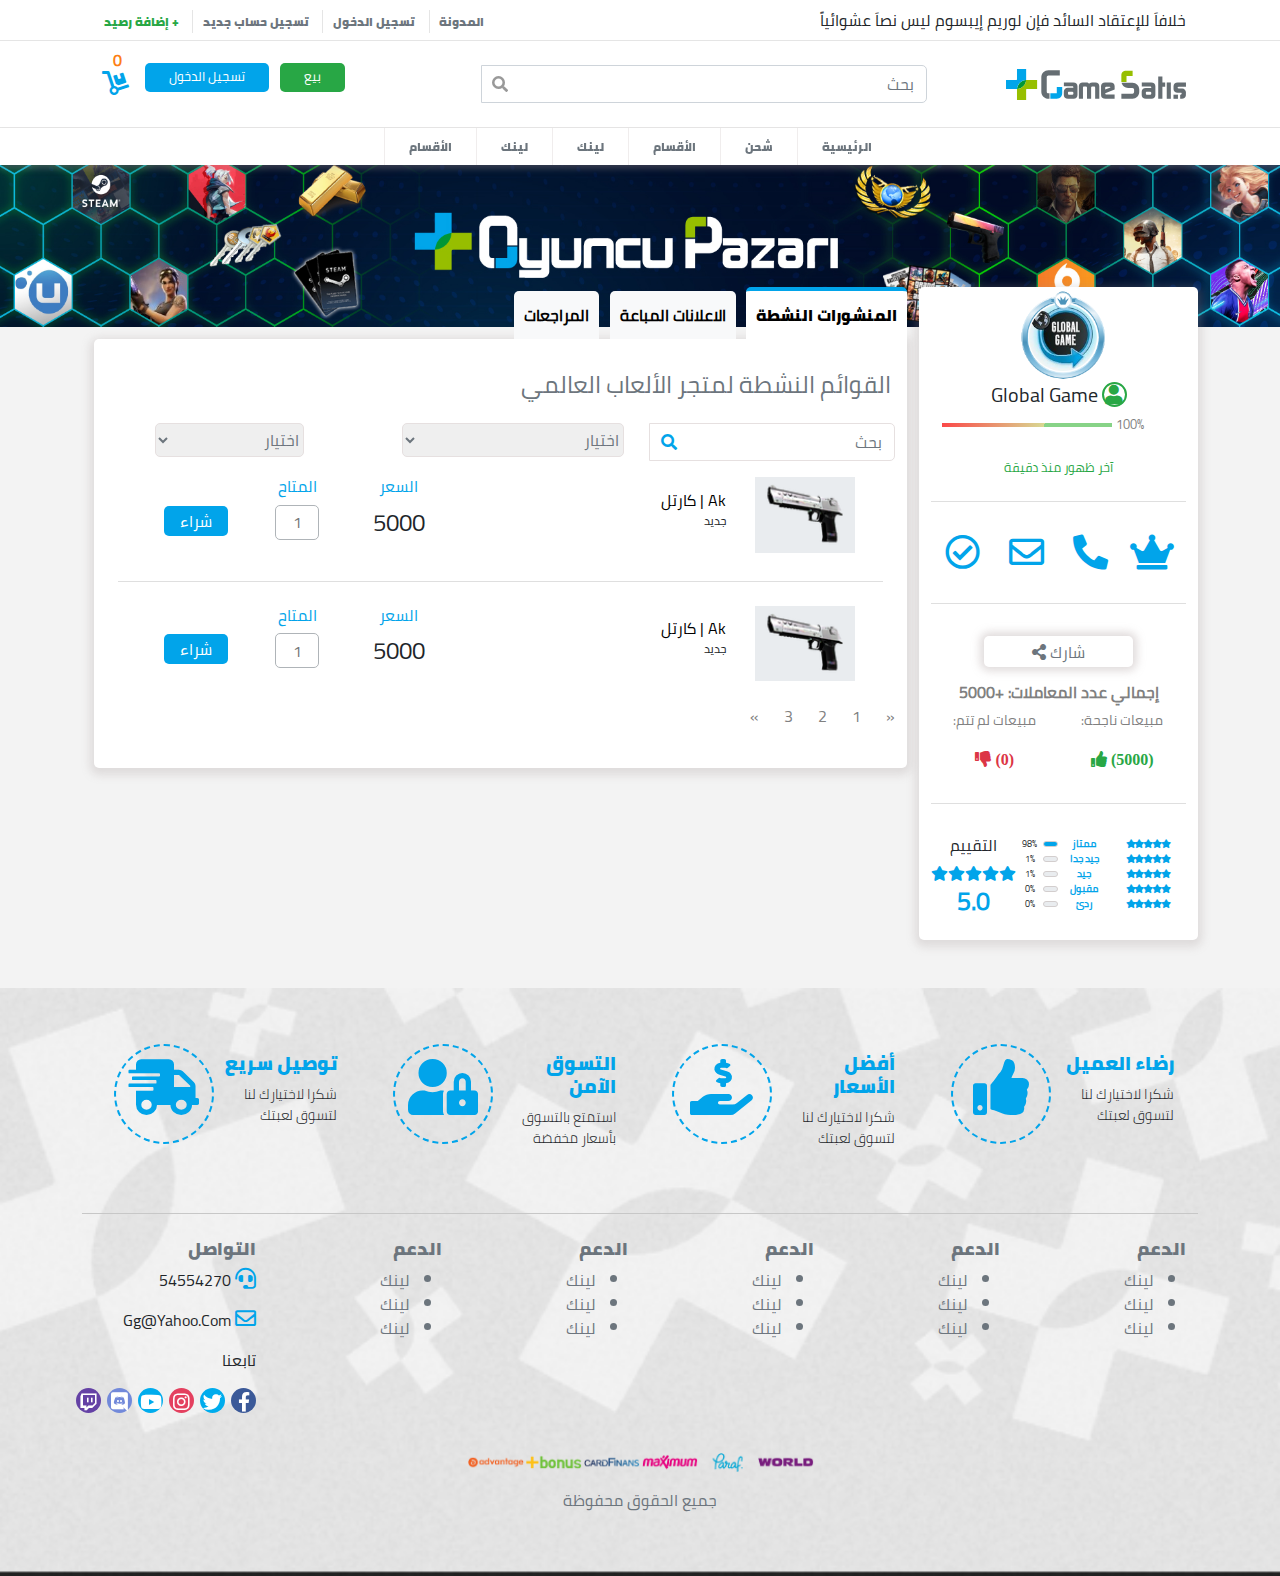
==== commit fd3f5b02: "edited" ====
--- a/account.html
+++ b/account.html
@@ -25,7 +25,7 @@
                     <a href="#">المدونة</a>
                     <a href="#">تسجيل الدخول</a>
                     <a href="#">تسجيل حساب جديد</a>
-                    <a class="last-link" href="#">+ إضافة رصيد</a>
+                    <a class="last-link" href="add-balance.html">+ إضافة رصيد</a>
                 </div>
             </div>
         </div>
--- a/css/account.css
+++ b/css/account.css
@@ -195,25 +195,10 @@
   text-align: center;
 }
 
-@media (min-width: 320px) and (max-width: 991px) {
-  .main-nav {
-    /* nav collapse */
-  }
-  .main-nav .collapse {
-    position: absolute;
-    width: 100%;
-    height: 100%;
-    top: 100%;
-    left: 0;
-    background-color: #fff;
-    z-index: 1000;
-  }
-}
-
 .pages-bar {
   background: #fff;
-  -webkit-box-shadow: 0px 3px 9px 4px rgba(165, 153, 153, 0.25);
-          box-shadow: 0px 3px 9px 4px rgba(165, 153, 153, 0.25);
+  -webkit-box-shadow: 0px 5px 6px -1px rgba(172, 150, 150, 0.3);
+          box-shadow: 0px 5px 6px -1px rgba(172, 150, 150, 0.3);
 }
 
 .pages-bar ul li:hover {
@@ -249,6 +234,10 @@
   font-weight: bold;
 }
 
+.pages-bar .dropdown-menu a:active, .pages-bar .dropdown-menu a:hover {
+  background: #F8F9FA !important;
+}
+
 .pages-bar .dropdown-menu li {
   padding-top: 0 !important;
   border-bottom: 1px solid #0000001a;
@@ -279,12 +268,49 @@
   text-decoration: underline;
 }
 
+.mobile-nav-links a:last-child {
+  border: none;
+}
+
 .mobile-nav-links .sell-linky {
   color: #28A745 !important;
 }
 
 .mobile-nav-links .login-linky {
   color: #01A4EA !important;
+}
+
+.mobile-nav-links .dropdown-menu {
+  padding: 0;
+  border: 1px solid #01A4EA;
+  border-top: 3px solid #01A4EA;
+  border-radius: 0;
+  margin-top: 0 !important;
+  -webkit-box-shadow: 0px 0px 5px 3px rgba(255, 255, 255, 0.3);
+          box-shadow: 0px 0px 5px 3px rgba(255, 255, 255, 0.3);
+  z-index: 999;
+}
+
+.mobile-nav-links .dropdown-menu a {
+  font-family: cairo li;
+  font-weight: bold;
+}
+
+.mobile-nav-links .dropdown-menu a:hover {
+  color: #01A4EA !important;
+}
+
+.mobile-nav-links .dropdown-menu a:active, .mobile-nav-links .dropdown-menu a:hover {
+  background: #F8F9FA !important;
+}
+
+.mobile-nav-links .dropdown-menu li {
+  padding-top: 0 !important;
+  border-bottom: 1px solid #0000001a;
+}
+
+.mobile-nav-links .dropdown-menu li:hover {
+  border-bottom: none !important;
 }
 
 footer .adv {
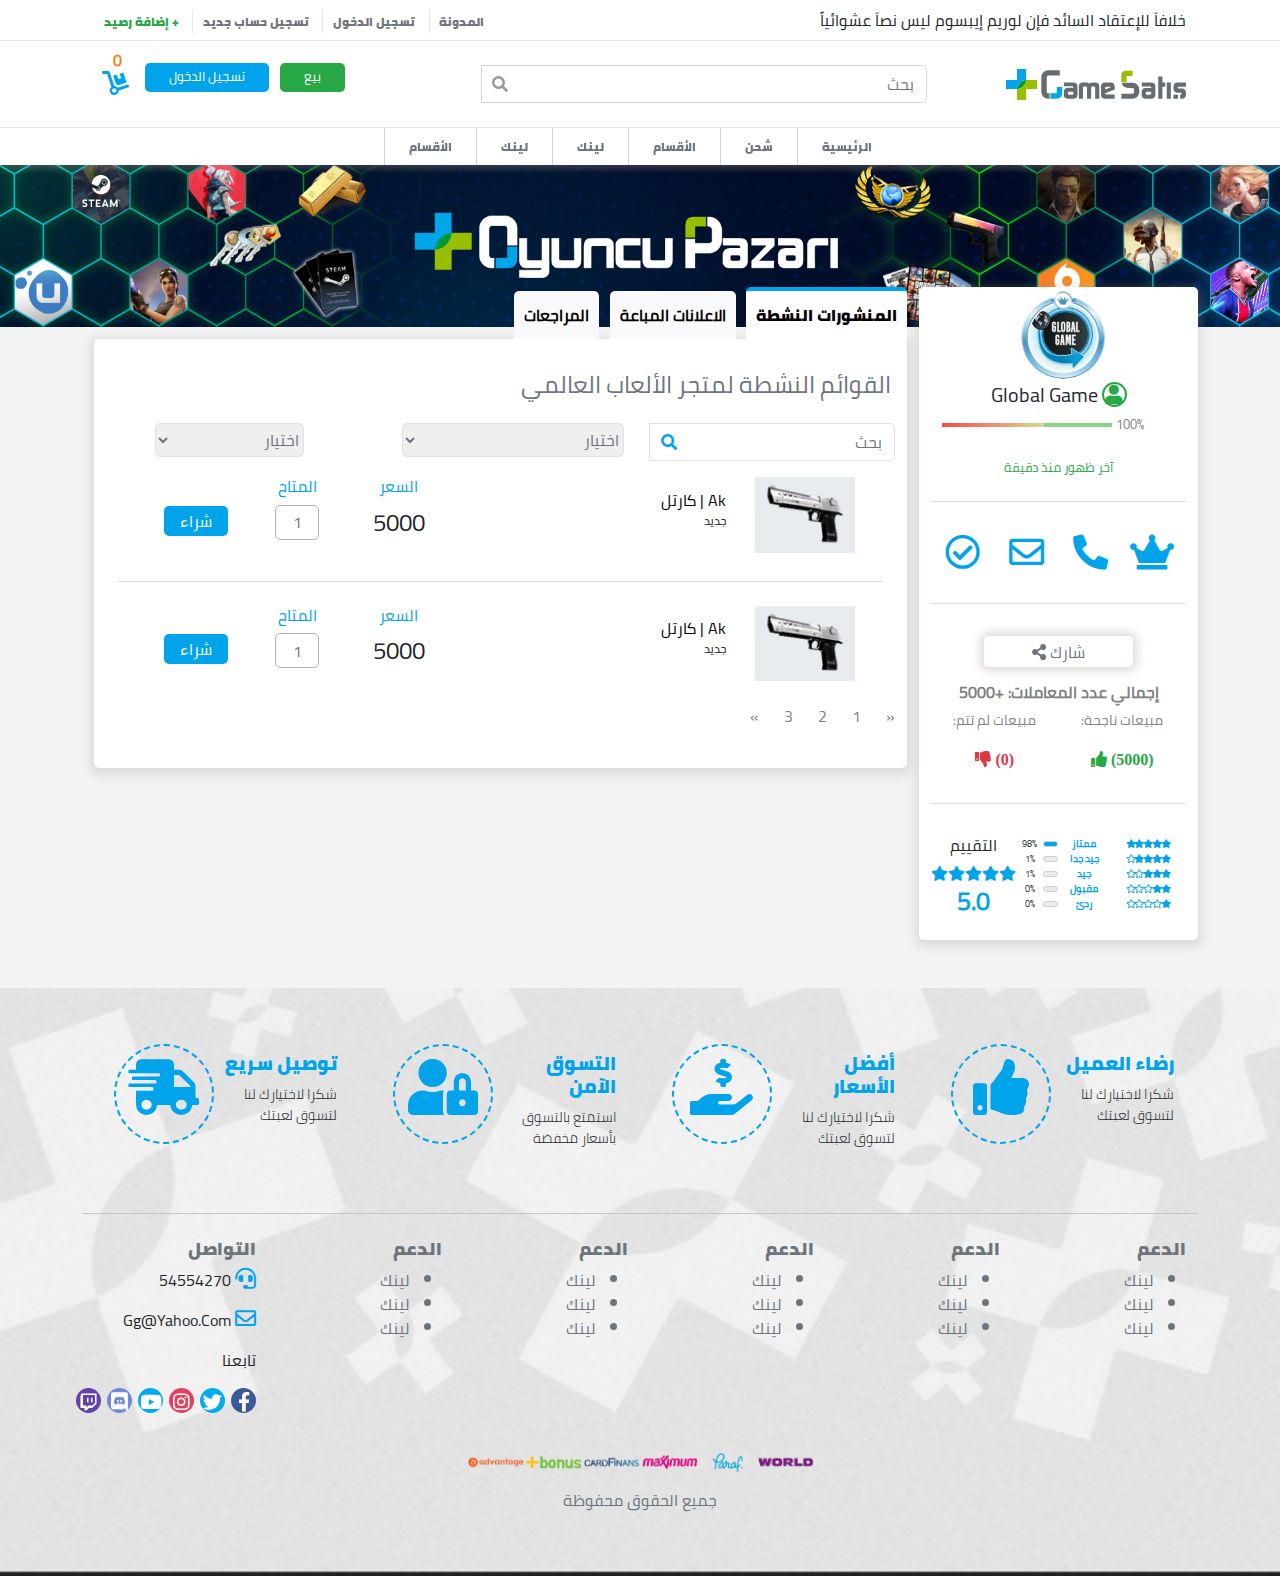
==== commit 73985e93: "today" ====
--- a/account.html
+++ b/account.html
@@ -23,7 +23,7 @@
                 <div class="col-lg-6 col-12 text-lg-start text-center">خلافاَ للإعتقاد السائد فإن لوريم إيبسوم ليس نصاَ عشوائياً</div>
                 <div class="col-lg-6 col-12 text-lg-end text-center">
                     <a href="#">المدونة</a>
-                    <a href="#">تسجيل الدخول</a>
+                    <a href="login.html">تسجيل الدخول</a>
                     <a href="#">تسجيل حساب جديد</a>
                     <a class="last-link" href="add-balance.html">+ إضافة رصيد</a>
                 </div>
@@ -277,7 +277,7 @@
                           <i class="fa fa-star"></i>
                           <i class="fa fa-star"></i>
                           <i class="fa fa-star"></i>
-                          <i class="fa fa-star"></i>
+                          <i class="far fa-star"></i>
                         </td>
                         <td class="degree">
                           <span>جيد جدا</span>
@@ -296,8 +296,8 @@
                           <i class="fa fa-star"></i>
                           <i class="fa fa-star"></i>
                           <i class="fa fa-star"></i>
-                          <i class="fa fa-star"></i>
-                          <i class="fa fa-star"></i>
+                          <i class="far fa-star"></i>
+                          <i class="far fa-star"></i>
                         </td>
                         <td class="degree">
                           <span>جيد</span>
@@ -315,9 +315,9 @@
                         <td class="stars">
                           <i class="fa fa-star"></i>
                           <i class="fa fa-star"></i>
-                          <i class="fa fa-star"></i>
-                          <i class="fa fa-star"></i>
-                          <i class="fa fa-star"></i>
+                          <i class="far fa-star"></i>
+                          <i class="far fa-star"></i>
+                          <i class="far fa-star"></i>
                         </td>
                         <td class="degree">
                           <span>مقبول</span>
@@ -334,10 +334,10 @@
                       <tr>
                         <td class="stars">
                           <i class="fa fa-star"></i>
-                          <i class="fa fa-star"></i>
-                          <i class="fa fa-star"></i>
-                          <i class="fa fa-star"></i>
-                          <i class="fa fa-star"></i>
+                          <i class="far fa-star"></i>
+                          <i class="far fa-star"></i>
+                          <i class="far fa-star"></i>
+                          <i class="far fa-star"></i>
                         </td>
                         <td class="degree">
                           <span>ردئ</span>
--- a/css/account.css
+++ b/css/account.css
@@ -211,7 +211,7 @@
   font-size: 12px;
   text-decoration: none;
   padding: .6rem 1.5rem !important;
-  border-left: 1px solid #f0eded;
+  border-left: 1px solid #ced4da;
 }
 
 .pages-bar ul li a:hover, .pages-bar ul li a:focus {
@@ -579,7 +579,7 @@
   padding: 12px 10px;
   border-radius: 5px 5px 0 0;
   margin: 0 .2rem;
-  background: #f8f9fa;
+  background: #F8F9FA;
   font-weight: bold;
   font-size: 16px;
 }
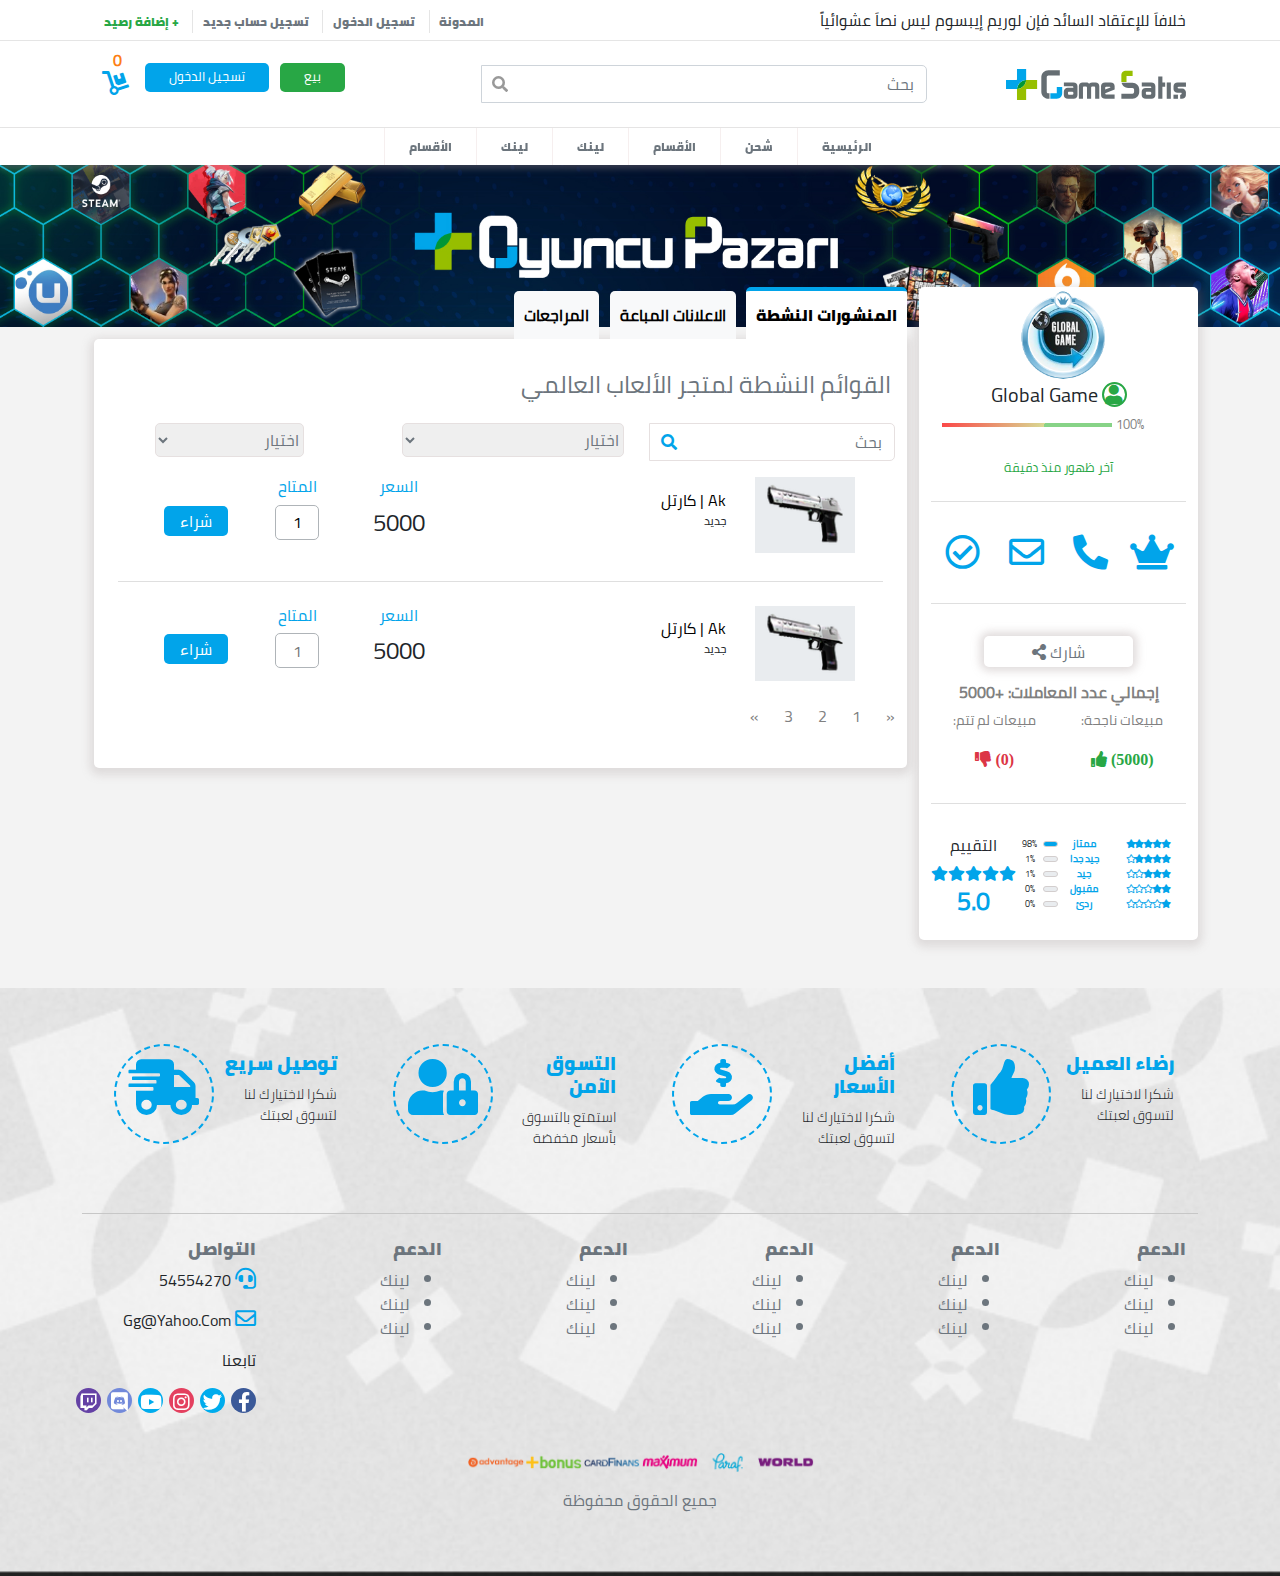
==== commit e4de72f3: "latest" ====
--- a/account.html
+++ b/account.html
@@ -422,7 +422,7 @@
                         </div>
                         <div class="col-xl-1 col-3 order-avail">
                           <h4 class="text-lg-center "> المتاح</h4>
-                          <input class="text-center" type="text" placeholder="1">
+                          <input class="text-center" type="text" value="1">
                         </div>
                         <div class="col-md-2 col-12 mt-2 text-lg-center order-submit align-self-center">
                           <a href="#">شراء</a>
--- a/css/account.css
+++ b/css/account.css
@@ -211,7 +211,7 @@
   font-size: 12px;
   text-decoration: none;
   padding: .6rem 1.5rem !important;
-  border-left: 1px solid #ced4da;
+  border-left: 1px solid #f6efef;
 }
 
 .pages-bar ul li a:hover, .pages-bar ul li a:focus {
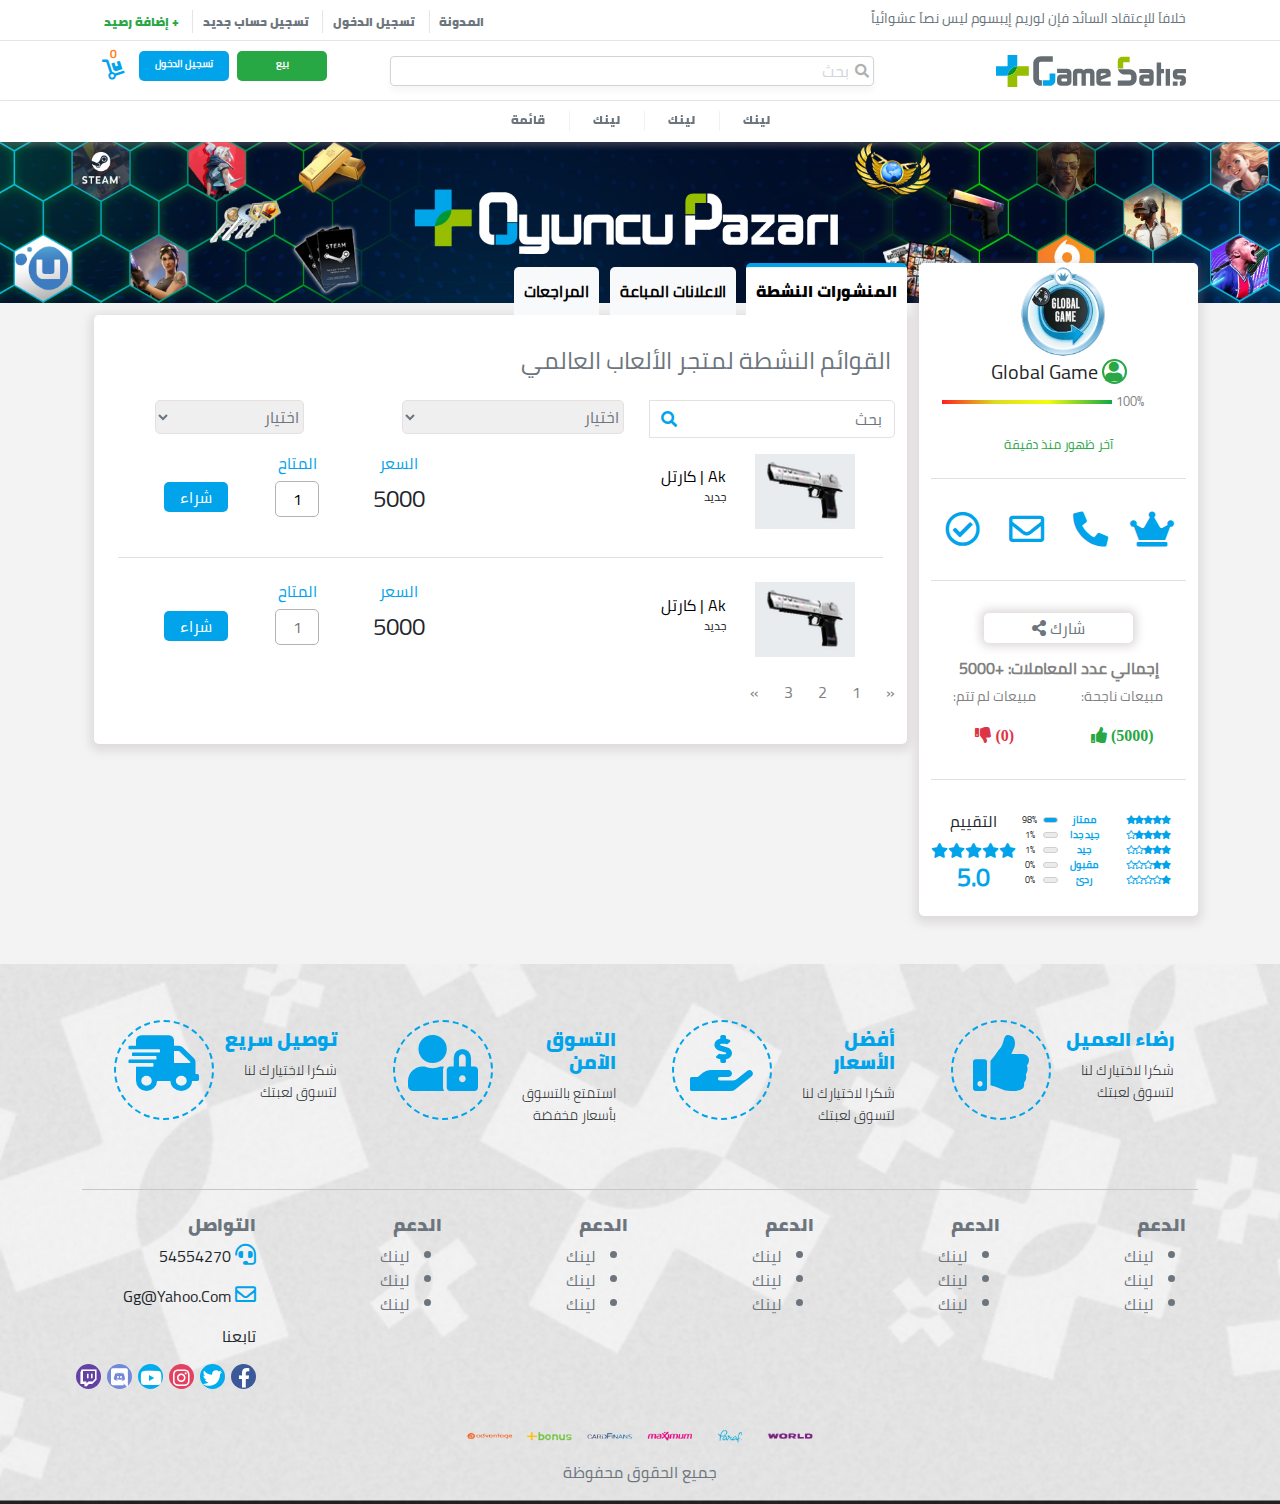
==== commit 75c10cee: "latest" ====
--- a/account.html
+++ b/account.html
@@ -16,159 +16,132 @@
     <link rel="stylesheet" href="css/media.css">
 </head>
 <body>
-    <!-- top-bar -->
-    <section class="top-bar">
-        <div class="container py-2">
-            <div class="row m-auto">
-                <div class="col-lg-6 col-12 text-lg-start text-center">خلافاَ للإعتقاد السائد فإن لوريم إيبسوم ليس نصاَ عشوائياً</div>
-                <div class="col-lg-6 col-12 text-lg-end text-center">
-                    <a href="#">المدونة</a>
-                    <a href="login.html">تسجيل الدخول</a>
-                    <a href="#">تسجيل حساب جديد</a>
-                    <a class="last-link" href="add-balance.html">+ إضافة رصيد</a>
-                </div>
-            </div>
+ <!-- top-bar -->
+ <section class="top-bar">
+  <div class="container py-2">   
+      <div class="row m-auto">
+          <div class="col-lg-6 col-12 text-lg-start text-center">
+            <p>خلافاَ للإعتقاد السائد فإن لوريم إيبسوم ليس نصاَ عشوائياً</p>
+          </div>
+          <div class="col-lg-6 col-12 text-lg-end text-center">
+              <a href="account.html">المدونة</a>
+              <a href="login.html">تسجيل الدخول</a>
+              <a href="#">تسجيل حساب جديد</a>
+              <a class="last-link" href="add-balance.html">+ إضافة رصيد</a>
+          </div>
+      </div>
+  </div>
+</section>
+<!-- sticky position wrapper -->
+<div class="sticky-position-wrapper sticky-top">
+<!-- main-bar -->
+<section class="main-nav">
+<div class="container">
+    <nav class="navbar navbar-expand-lg navbar-dark py-2">
+        <div style="position: relative;" class="container">
+            <a class="navbar-brand" href="#">
+                <img class="img-fluid" src="img/logo.svg" alt="logo" width="190" height="24">
+            </a>
+            <!-- large view -->
+            <form class="navbar-form m-auto order-2 order-lg-0 justify-content-center" role="search">
+              <div class="input-group">
+                  <input type="text" class="form-control py-0 ps-4 my-0" placeholder="بحث" name="srch-term" id="srch-term">
+              </div>
+          </form>
+            <ul class="navbar-nav ms-auto mb-2 mb-lg-0 d-flex text-center justify-content-end">
+              <li class="nav-item d-none d-lg-block ">
+                <a class="nav-link sell-link" href="#">بيع</a>
+              </li>
+              <li class="nav-item d-none d-md-block">
+                  <a class="nav-link login-link" href="#">تسجيل الدخول</a>
+              </li>
+              <li class="nav-item d-lg-block d-none">
+                  <a class="nav-link" href="#"><i style="font-size: 20px;" class="fas fa-dolly"></i></a>
+                  <span class="order-count"></span>
+              </li>
+          </ul>
+          <!-- end large view -->
+            <!-- hamburger menu -->
+        <button class="navbar-toggler first-button " type="button" data-bs-toggle="collapse" data-bs-target="#navbarSupportedContent" aria-controls="navbarSupportedContent" aria-expanded="false" aria-label="Toggle navigation">
+          <div class="animated-icon1"><span></span><span></span><span></span></div>
+        </button>
+          <div class="collapse navbar-collapse" id="navbarSupportedContent">
+            <!-- mobile view -->
+            <ul class="navbar-nav d-lg-none d-block mobile-nav-links text-center"> 
+                <li class="nav-item">
+                  <a class="nav-link sell-linky" href="#">+ بيع</a>
+                </li>
+                <li class="nav-item dropdown">
+                    <a class="nav-link dropdown-toggle" href="#" id="navbarDropdownMenuLink" role="button" data-bs-toggle="dropdown" aria-expanded="false">
+                    الأقسام 
+                    </a>
+                    <ul class="dropdown-menu" aria-labelledby="navbarDropdownMenuLink">
+                    <li><a class="dropdown-item" href="#">لينك</a></li>
+                    <li><a class="dropdown-item" href="#">لينك</a></li>
+                    <li><a class="dropdown-item border-0" href="#">لينك</a></li>
+                    </ul>
+                </li>
+                <li class="nav-item dropdown">
+                    <a class="nav-link dropdown-toggle" href="#" id="navbarDropdownMenuLink" role="button" data-bs-toggle="dropdown" aria-expanded="false">
+                    الأقسام 
+                    </a>
+                    <ul class="dropdown-menu" aria-labelledby="navbarDropdownMenuLink">
+                    <li><a class="dropdown-item" href="#">لينك</a></li>
+                    <li><a class="dropdown-item" href="#">لينك</a></li>
+                    <li><a class="dropdown-item border-0" href="#">لينك</a></li>
+                    </ul>
+                </li>
+                <li class="nav-item dropdown">
+                    <a class="nav-link dropdown-toggle" href="#" id="navbarDropdownMenuLink" role="button" data-bs-toggle="dropdown" aria-expanded="false">
+                    الأقسام 
+                    </a>
+                    <ul class="dropdown-menu" aria-labelledby="navbarDropdownMenuLink">
+                    <li><a class="dropdown-item" href="#">لينك</a></li>
+                    <li><a class="dropdown-item" href="#">لينك</a></li>
+                    <li><a class="dropdown-item border-0" href="#">لينك</a></li>
+                    </ul>
+                </li>
+                <li class="nav-item border-0">
+                    <a class="nav-link" href="#">لينك</a>
+                </li>
+                <li class="nav-item d-lg-block d-none ">
+                    <a class="nav-link" href="#"><i class="fas fa-dolly"></i></a>
+                    <span class="order-count"></span>
+                </li>            
+            </ul>
+            <!-- end mobile view -->
+          </div>                
         </div>
-    </section>
-      <!-- sticky position wrapper -->
-      <div class="sticky-position-wrapper sticky-top">
-        <!-- main-bar -->
-        <section class="main-nav">
-          <div class="container">
-              <nav class="navbar navbar-expand-lg navbar-dark">
-                  <div style="position: relative;" class="container">
-                      <a class="navbar-brand" href="index.html">
-                          <img class="img-fluid" src="img/logo.svg" alt="logo" width="180" height="24">
-                      </a>
-                      <!-- hamburger menu -->
-                  <button class="navbar-toggler first-button " type="button" data-bs-toggle="collapse" data-bs-target="#navbarSupportedContent" aria-controls="navbarSupportedContent" aria-expanded="false" aria-label="Toggle navigation">
-                    <div class="animated-icon1"><span></span><span></span><span></span></div>
-                  </button>
-                    <div class="collapse navbar-collapse" id="navbarSupportedContent">
-                        <!-- large view search -->
-                        <form class="navbar-form w-50 m-auto d-lg-block d-none my-3" role="search">
-                          <div class="input-group">
-                              <input type="text" class="form-control" placeholder="بحث" name="srch-term" id="srch-term">
-                              <div class="input-group-btn">
-                                  <button class="btn btn-default" type="submit"><i class="fas fa-search"></i></button>
-                              </div>
-                          </div>
-                      </form>
-                      <!-- end large view -->
-                      <!-- large view -->
-                      <ul class="navbar-nav ms-auto mb-2 mb-lg-0 d-lg-flex  d-none ">
-                          <li class="nav-item">
-                            <a class="nav-link sell-link" href="#">بيع</a>
-                          </li>
-                          <li class="nav-item">
-                              <a class="nav-link login-link" href="#">تسجيل الدخول</a>
-                          </li>
-                          <li class="nav-item d-lg-block d-none ">
-                              <a class="nav-link" href="#"><i class="fas fa-dolly"></i></a>
-                              <span class="order-count"></span>
-                          </li>
-                      </ul>
-                      <!-- end large view -->
-                      <!-- mobile view -->
-                      <ul class="navbar-nav d-lg-none d-block mobile-nav-links text-center"> 
-                          <li class="nav-item">
-                            <a class="nav-link sell-linky" href="#">+ بيع</a>
-                          </li>
-                          <li class="nav-item">
-                              <a class="nav-link login-linky" href="#">تسجيل الدخول</a>
-                            </li>
-                          <li class="nav-item dropdown">
-                              <a class="nav-link dropdown-toggle" href="#" id="navbarDropdownMenuLink" role="button" data-bs-toggle="dropdown" aria-expanded="false">
-                              الأقسام 
-                              </a>
-                              <ul class="dropdown-menu" aria-labelledby="navbarDropdownMenuLink">
-                              <li><a class="dropdown-item" href="#">لينك</a></li>
-                              <li><a class="dropdown-item" href="#">لينك</a></li>
-                              <li><a class="dropdown-item border-0" href="#">لينك</a></li>
-                              </ul>
-                          </li>
-                          <li class="nav-item dropdown">
-                              <a class="nav-link dropdown-toggle" href="#" id="navbarDropdownMenuLink" role="button" data-bs-toggle="dropdown" aria-expanded="false">
-                              الأقسام 
-                              </a>
-                              <ul class="dropdown-menu" aria-labelledby="navbarDropdownMenuLink">
-                              <li><a class="dropdown-item" href="#">لينك</a></li>
-                              <li><a class="dropdown-item" href="#">لينك</a></li>
-                              <li><a class="dropdown-item border-0" href="#">لينك</a></li>
-                              </ul>
-                          </li>
-                          <li class="nav-item dropdown">
-                              <a class="nav-link dropdown-toggle" href="#" id="navbarDropdownMenuLink" role="button" data-bs-toggle="dropdown" aria-expanded="false">
-                              الأقسام 
-                              </a>
-                              <ul class="dropdown-menu" aria-labelledby="navbarDropdownMenuLink">
-                              <li><a class="dropdown-item" href="#">لينك</a></li>
-                              <li><a class="dropdown-item" href="#">لينك</a></li>
-                              <li><a class="dropdown-item border-0" href="#">لينك</a></li>
-                              </ul>
-                          </li>
-                          <li class="nav-item border-0">
-                              <a class="nav-link" href="#">لينك</a>
-                          </li>
-                          <li class="nav-item d-lg-block d-none ">
-                              <a class="nav-link" href="#"><i class="fas fa-dolly"></i></a>
-                              <span class="order-count"></span>
-                          </li>            
-                      </ul>
-                      <!-- end mobile view -->
-                    </div>
-                    <!-- search in mobile view -->
-                    <!-- search in mobile view -->
-                  <!-- end search mobile video -->
-                  </div>
-                </nav>
-          </div>
-      </section>
-      <!-- pages bar for large screen -->
-      <section class="pages-bar d-lg-block d-none">
-          <div class="container">
-              <nav class="navbar navbar-expand-lg p-0">
-                    <div class="collapse navbar-collapse" id="navbarNavDropdown">
-                      <ul class="navbar-nav m-auto">
-                        <li class="nav-item">
-                          <a class="nav-link hvr-underline-from-center" href="#">الرئيسية</a>
-                        </li>
-                        <li class="nav-item">
-                          <a class="nav-link hvr-underline-from-center" href="#">شحن</a>
-                        </li>
-                        <li class="nav-item dropdown ">
-                          <a class="nav-link dropdown-toggle" href="#" id="navbarDropdownMenuLink" role="button" data-bs-toggle="dropdown" aria-expanded="false">
-                            الأقسام 
-                          </a>
-                          <ul class="dropdown-menu" aria-labelledby="navbarDropdownMenuLink">
-                            <li><a class="dropdown-item" href="#">لينك</a></li>
-                            <li><a class="dropdown-item" href="#">لينك</a></li>
-                            <li><a class="dropdown-item border-0" href="#">لينك</a></li>
-                          </ul>
-                        </li>
-                        <li class="nav-item hvr-underline-from-center">
-                          <a class="nav-link" href="#">لينك</a>
-                        </li>
-                        <li class="nav-item hvr-underline-from-center">
-                          <a class="nav-link" href="#">لينك</a>
-                        </li>
-                        <hr>
-                        <li class="nav-item dropdown">
-                          <a class="nav-link dropdown-toggle" href="#" id="navbarDropdownMenuLink" role="button" data-bs-toggle="dropdown" aria-expanded="false">
-                            الأقسام 
-                          </a>
-                          <ul class="dropdown-menu" aria-labelledby="navbarDropdownMenuLink">
-                            <li><a class="dropdown-item" href="#">لينك</a></li>
-                            <li><a class="dropdown-item" href="#">لينك</a></li>
-                            <li><a class="dropdown-item border-0" href="#">لينك</a></li>
-                          </ul>
-                        </li>
-                      </ul>
-                    </div>
-                </nav>
-          </div>
-      </section>
-      </div>
+      </nav>
+</div>
+</section>
+<!-- pages bar for large screen -->
+<section class="pages-bar d-lg-block d-none">
+<div class="container">
+    <nav>
+      <ul style="position: relative;" class="nav justify-content-center">
+        <li class="nav-item">
+          <a class="nav-link x" href="#">لينك</a>
+        </li>
+        <li class="nav-item">
+          <a class="nav-link x" href="#">لينك</a>
+        </li>
+        <li class="nav-item">
+          <a class="nav-link x" href="#">لينك</a>
+        </li>
+        <li class="nav-item dropdown">
+          <a class="nav-link dropdown-toggle" data-bs-toggle="dropdown" href="#" role="button" aria-expanded="false">قائمة</a>
+          <ul class="dropdown-menu">
+            <li><a class="dropdown-item" href="#">لينك</a></li>
+            <li><a class="dropdown-item" href="#">لينك </a></li>
+            <li><a class="dropdown-item" href="#">لينك  </a></li>
+          </ul>
+        </li>
+      </ul> 
+    </nav>
+</div>
+</section>
+</div>
     <!-- header -->
     <header class="account-header">
         <img class="img-fluid" src="img/account-header.jpg" alt="header">
@@ -577,7 +550,7 @@
     <footer style="background: url(img/footer.png) no-repeat;
       background-position: center;
       background-size:cover;">
-      <div class="container py-5">
+      <div class="container pt-5 pb-1">
         <!-- row adv -->
         <div class="row m-auto text-center adv pb-5">
           <div class="col-lg-3 col-md-6 col-sm-12 text-lg-start text-center mt-2">
--- a/css/account.css
+++ b/css/account.css
@@ -5,6 +5,7 @@
           box-sizing: border-box;
   text-transform: capitalize;
   font-family: cairo norm;
+  scrollbar-color: #01A4EA #c8edfc;
 }
 
 html {
@@ -13,17 +14,17 @@
 
 @font-face {
   font-family: cairo bo;
-  src: url(../fonts/Cairo-Black.ttf);
+  src: url("../fonts/Cairo-Black.ttf");
 }
 
 @font-face {
   font-family: cairo li;
-  src: url(../fonts/Cairo-Light.ttf);
+  src: url("../fonts/Cairo-Light.ttf");
 }
 
 @font-face {
   font-family: cairo norm;
-  src: url(../fonts/Cairo-Regular.ttf);
+  src: url("../fonts/Cairo-Regular.ttf");
 }
 
 .animated-icon1 {
@@ -94,6 +95,12 @@
   border-bottom: 1px solid #0000001a;
 }
 
+.top-bar .container p {
+  font-size: 14px;
+  color: #6c757d;
+  margin: 0;
+}
+
 .top-bar .container a {
   color: #6c757d;
   font-family: cairo bo;
@@ -127,8 +134,64 @@
   background: #01A4EA;
 }
 
+@media (min-width: 1024px) and (max-width: 3000px) {
+  .main-nav .container .navbar-brand, .main-nav .container .navbar-nav {
+    width: 27.5%;
+  }
+}
+
+.main-nav .container .navbar-form {
+  width: 45%;
+}
+
+@media (min-width: 320px) and (max-width: 991px) {
+  .main-nav .container .navbar-form {
+    width: 80%;
+    margin: 1rem auto !important;
+  }
+}
+
+.main-nav .container form {
+  -webkit-box-shadow: 0px 5px 6px -1px rgba(172, 150, 150, 0.1);
+          box-shadow: 0px 5px 6px -1px rgba(172, 150, 150, 0.1);
+  position: relative;
+  width: 40%;
+}
+
+.main-nav .container form .input-group::after {
+  position: absolute;
+  content: '\f002';
+  font-family: "Font Awesome 5 Free";
+  font-weight: 600;
+  color: #b1b1b1;
+  font-size: 14px;
+  text-align: center;
+  padding: .2rem .1rem;
+  width: 20px;
+  height: 20px;
+  top: 2.5px;
+  right: 2.5px;
+  z-index: 999;
+}
+
+.main-nav .container form .input-group ::-webkit-input-placeholder {
+  color: #ced4da;
+}
+
+.main-nav .container form .input-group :-ms-input-placeholder {
+  color: #ced4da;
+}
+
+.main-nav .container form .input-group ::-ms-input-placeholder {
+  color: #ced4da;
+}
+
+.main-nav .container form .input-group ::placeholder {
+  color: #ced4da;
+}
+
 .main-nav .container form .input-group input {
-  border-radius: 5px;
+  height: 30px;
 }
 
 .main-nav .container form .input-group input:focus {
@@ -137,34 +200,35 @@
           box-shadow: none;
 }
 
-.main-nav .container form .input-group .input-group-btn {
-  margin-right: -2.5rem !important;
-  z-index: 99;
-  -webkit-box-shadow: none;
-          box-shadow: none;
-}
-
-.main-nav .container form .input-group .input-group-btn .btn {
-  color: #999;
-}
-
-.main-nav .container form .input-group .input-group-btn .btn:focus {
-  border: none;
-  -webkit-box-shadow: none;
-          box-shadow: none;
-}
-
 .main-nav .container ul li {
   padding-right: .3rem;
   background: #fff;
 }
 
 .main-nav .container ul .sell-link, .main-nav .container ul .login-link {
-  padding: .3rem 1.5rem;
-  margin: 0 .2rem;
+  width: 90px;
+  height: 30px;
+  padding: .3rem .1rem;
+  font-size: 10px;
+  font-weight: bold;
+  margin: 0 .1rem;
   border-radius: 5px;
   color: #fff !important;
-  font-size: 13px;
+  text-align: center;
+}
+
+@media (min-width: 320px) and (max-width: 991px) {
+  .main-nav .container ul .login-link {
+    margin-top: .4rem;
+    padding: .3rem;
+    margin-right: auto;
+  }
+}
+
+@media (min-width: 768px) and (max-width: 991px) {
+  .main-nav .container ul .login-link {
+    margin-left: 1rem;
+  }
 }
 
 .main-nav .container ul .sell-link {
@@ -187,11 +251,12 @@
   width: 10px;
   height: 10px;
   line-height: 1.4rem;
-  top: 0;
+  top: -6px;
   margin-left: 1.5rem;
-  margin-right: .9rem;
+  margin-right: -.3rem;
   color: #fd7e14;
   font-weight: bold;
+  font-size: 12px;
   text-align: center;
 }
 
@@ -201,8 +266,28 @@
           box-shadow: 0px 5px 6px -1px rgba(172, 150, 150, 0.3);
 }
 
+.pages-bar ul li:last-of-type::after {
+  content: none;
+}
+
+.pages-bar ul li {
+  position: relative;
+  border-bottom: 3px solid transparent;
+}
+
 .pages-bar ul li:hover {
   background: #F8F9FA;
+  border-bottom: 3px solid #01A4EA;
+}
+
+.pages-bar ul li::after {
+  content: '';
+  position: absolute;
+  width: 1px;
+  height: 20px;
+  background: #f6efef;
+  top: 10px;
+  left: 0;
 }
 
 .pages-bar ul li a {
@@ -211,7 +296,6 @@
   font-size: 12px;
   text-decoration: none;
   padding: .6rem 1.5rem !important;
-  border-left: 1px solid #f6efef;
 }
 
 .pages-bar ul li a:hover, .pages-bar ul li a:focus {
@@ -274,10 +358,6 @@
 
 .mobile-nav-links .sell-linky {
   color: #28A745 !important;
-}
-
-.mobile-nav-links .login-linky {
-  color: #01A4EA !important;
 }
 
 .mobile-nav-links .dropdown-menu {
@@ -400,8 +480,25 @@
   color: #fff;
 }
 
+footer .banks-logos img {
+  -o-object-fit: cover;
+     object-fit: cover;
+  -o-object-position: center;
+     object-position: center;
+}
+
 footer .banks-logos p {
   color: #6c757d;
+}
+
+@media (min-width: 320px) and (max-width: 991px) {
+  .navbar-collapse {
+    position: absolute;
+    width: 100%;
+    height: 100%;
+    top: 100%;
+    left: 0;
+  }
 }
 
 header img {
@@ -443,7 +540,8 @@
 
 .account .personal-part .multicolored {
   height: 4px;
-  background: linear-gradient(110deg, #fb4848, #d8d892 60%, #87d387 20%);
+  background: -webkit-gradient(linear, left top, right top, from(rgba(255, 0, 0, 0.879925)), color-stop(31%, #dddb1e), color-stop(62%, #f3fd0f), to(#10a848));
+  background: linear-gradient(90deg, rgba(255, 0, 0, 0.879925) 0%, #dddb1e 31%, #f3fd0f 62%, #10a848 100%);
 }
 
 .account .personal-part .contact-me i {
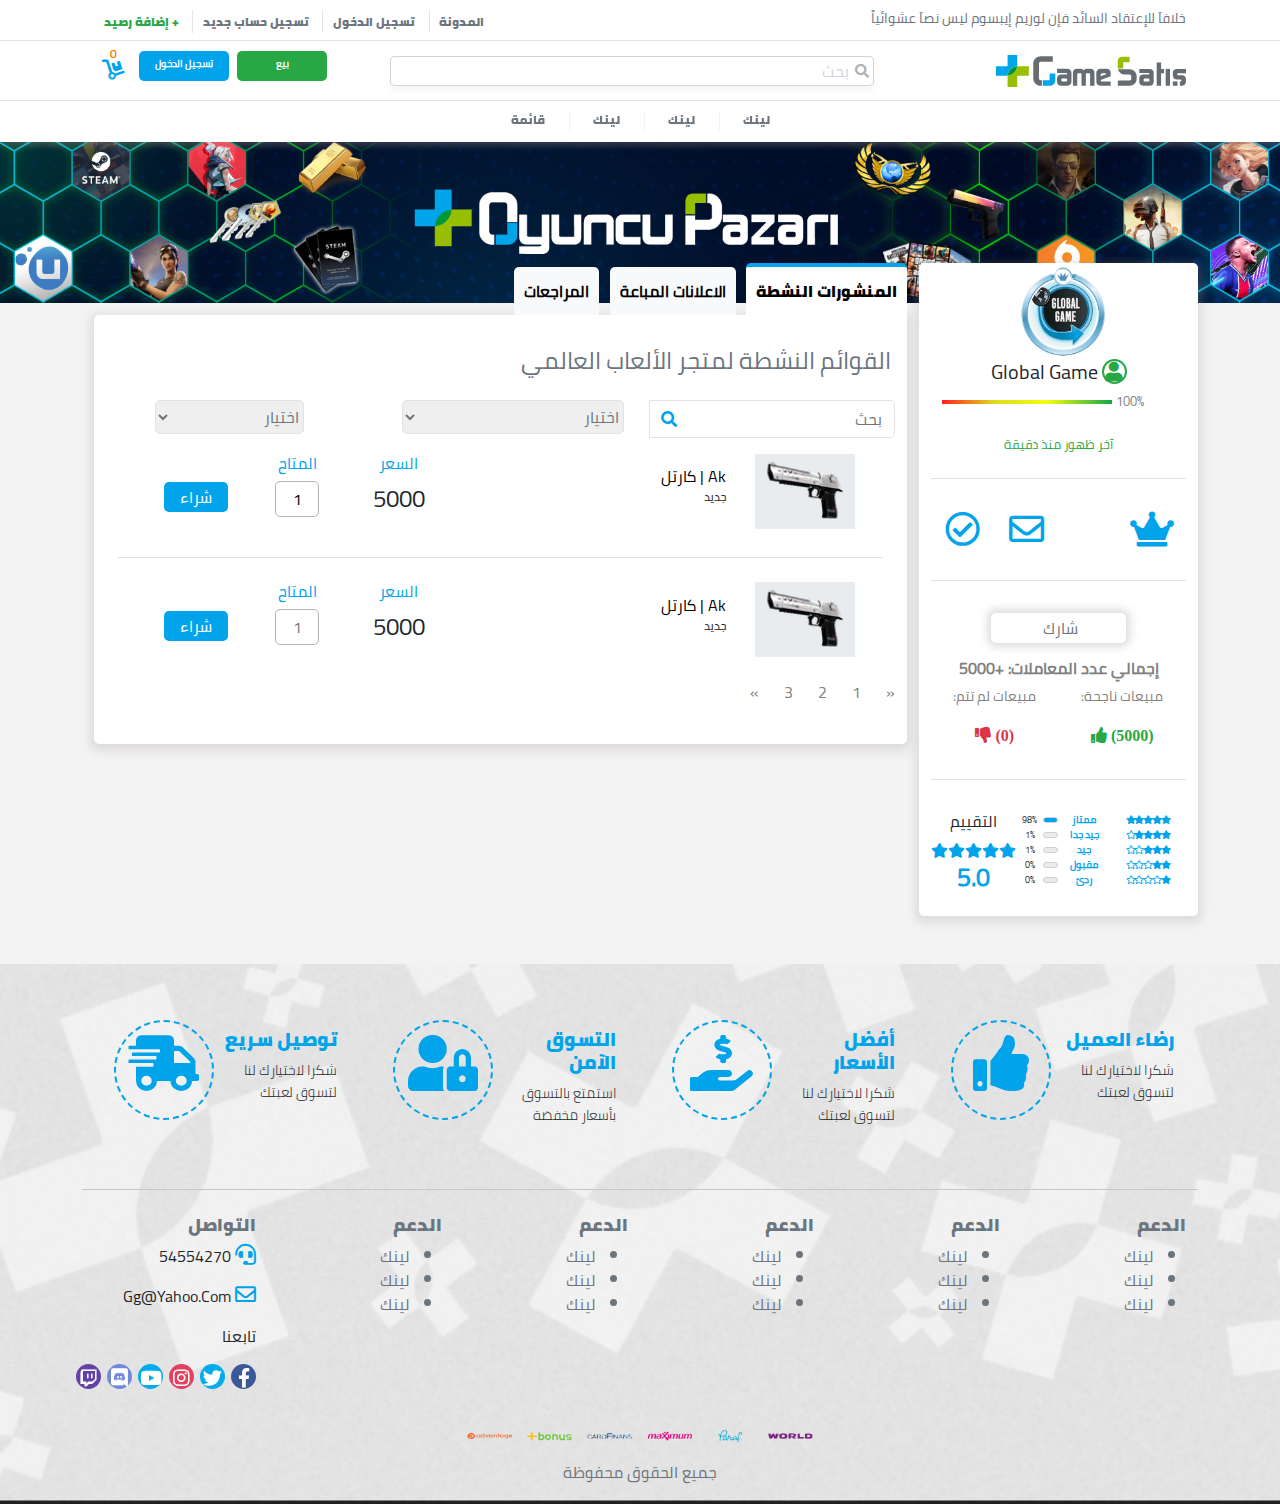
==== commit cb32dcf4: "d" ====
--- a/account.html
+++ b/account.html
@@ -40,7 +40,7 @@
     <nav class="navbar navbar-expand-lg navbar-dark py-2">
         <div style="position: relative;" class="container">
             <a class="navbar-brand" href="#">
-                <img class="img-fluid" src="img/logo.svg" alt="logo" width="190" height="24">
+                <img class="img-fluid" src="img/logo.svg" loading="lazy" alt="logo" width="190" height="24">
             </a>
             <!-- large view -->
             <form class="navbar-form m-auto order-2 order-lg-0 justify-content-center" role="search">
@@ -144,7 +144,7 @@
 </div>
     <!-- header -->
     <header class="account-header">
-        <img class="img-fluid" src="img/account-header.jpg" alt="header">
+        <img class="img-fluid" src="img/account-header.jpg" loading="lazy" alt="header">
     </header>
     <!-- account -->
     <div class="account">
@@ -152,7 +152,7 @@
             <div class="row m-auto">
               <!-- personal-part -->
               <div class="col-md-3 col-sm-12 personal-part text-center">
-                <img class="img-fluid game-logo" src="img/game-logo.png" alt="header">
+                <img class="img-fluid game-logo" src="img/game-logo.png" loading="lazy" alt="header">
                 <h5><i class="fas fa-user"></i> global game</h5>
                 <div class=" row justify-content-center m-auto">
                   <div class="col-3 text-end pe-0"><p style="color:gray;">100%</p></div>
@@ -163,7 +163,7 @@
                 <div class="contact-me">
                     <div class="row m-auto justify-content-center py-3">
                         <div class="col col-md-3"><i class="fas fa-crown"></i></div>
-                        <div class="col col-md-3"><i class="fas fa-phone-alt"></i></div>
+                        <div class="col col-md-3"><i class="fas fa-phone-loading="lazy" alt"></i></div>
                         <div class="col col-md-3"><i class="far fa-envelope"></i></div>
                         <div class="col col-md-3"><i class="far fa-check-circle"></i></div>     
                     </div>
@@ -172,7 +172,7 @@
                 <!-- modal -->
                 <div class="row text-center justify-content-center modal-part m-auto py-3">
                   <!-- Button trigger modal -->
-                <button type="button" class="subscribe-btn text-center" data-bs-toggle="modal" data-bs-target="#exampleModal">شارك  <i class="fas fa-share-alt"></i></button>
+                <button type="button" class="subscribe-btn text-center" data-bs-toggle="modal" data-bs-target="#exampleModal">شارك  <i class="fas fa-share-loading="lazy" alt"></i></button>
                 <!-- Modal -->
                 <div class="modal fade" id="exampleModal" tabindex="-1" aria-labelledby="exampleModalLabel" aria-hidden="true">
                   <div class="modal-dialog">
@@ -383,7 +383,7 @@
                       <!-- loop div -->
                       <div class="row m-auto justify-content-lg-center orders-part py-3">
                         <div class="col-lg-2 col-md-4 col-sm-12 text-center">
-                          <img class="img-fluid mb-lg-0  mb-3 " src="img/gun.png" alt="order">
+                          <img class="img-fluid mb-lg-0  mb-3 " src="img/gun.png" loading="lazy" alt="order">
                         </div>
                         <div class="col-lg-4 col-md-8 col-sm-12 align-self-center  order-title">
                           <a href="#">ak | كارتل</a>
@@ -406,7 +406,7 @@
                      <!-- loop div -->
                      <div class="row m-auto justify-content-lg-center orders-part py-3">
                       <div class="col-lg-2 col-md-4 col-sm-12 text-center">
-                        <img class="img-fluid mb-lg-0  mb-3 " src="img/gun.png" alt="order">
+                        <img class="img-fluid mb-lg-0  mb-3 " src="img/gun.png" loading="lazy" alt="order">
                       </div>
                       <div class="col-lg-4 col-md-8 col-sm-12 align-self-center  order-title">
                         <a href="#">ak | كارتل</a>
@@ -452,7 +452,7 @@
                       <!-- loop div -->
                       <div class="row m-auto justify-content-lg-start orders-part py-3">
                         <div class="col-lg-2 col-md-4 col-sm-12 text-center">
-                          <img class="img-fluid mb-lg-0 mb-3 " src="img/gun.png" alt="order">
+                          <img class="img-fluid mb-lg-0 mb-3 " src="img/gun.png" loading="lazy" alt="order">
                         </div>
                         <div class="col-lg-6 col-md-8 col-sm-12 align-self-center  order-title">
                           <a href="#">ak | كارتل</a>
@@ -494,7 +494,7 @@
                         <!-- loop div -->
                         <div style="background: #f8f9fa;" class="row my-1 m-auto justify-content-lg-start orders-part py-3">
                           <div class="col-lg-2 col-md-4 col-sm-12 text-center">
-                            <img class="img-fluid mb-lg-0  mb-3 " src="img/gun.png" alt="order">
+                            <img class="img-fluid mb-lg-0  mb-3 " src="img/gun.png" loading="lazy" alt="order">
                           </div>
                           <div class="col-lg-7 col-md-8 col-sm-12 align-self-center order-title">
                             <h6 style="color: #01a4ea;">ممتاز <a style="color: #01a4ea;" href="#">ak | كارتل</a></h6>
@@ -692,7 +692,7 @@
         </div>
         <!-- row banks logos -->
         <div class="row m-auto justify-content-center text-center pt-3 banks-logos">
-          <img class="img-fluid col-4" src="img/banks.png" alt="banks">
+          <img class="img-fluid col-4" src="img/banks.png" loading="lazy" alt="banks">
           <p class="pt-3">جميع الحقوق محفوظة</p>
         </div>
       </div>
--- a/css/account.css
+++ b/css/account.css
@@ -132,6 +132,17 @@
 
 .main-nav .container .navbar-toggler {
   background: #01A4EA;
+  top: 0;
+  z-index: 1010;
+}
+
+.main-nav .container .navbar-collapse {
+  position: absolute;
+  width: 100%;
+  top: 100%;
+  left: 0;
+  -webkit-transition: .3s;
+  transition: .3s;
 }
 
 @media (min-width: 1024px) and (max-width: 3000px) {
@@ -360,6 +371,12 @@
   color: #28A745 !important;
 }
 
+@media (min-width: 320px) and (max-width: 991px) {
+  .mobile-nav-links .sell-linky {
+    border-bottom: 1px solid #0000001a !important;
+  }
+}
+
 .mobile-nav-links .dropdown-menu {
   padding: 0;
   border: 1px solid #01A4EA;
@@ -491,14 +508,22 @@
   color: #6c757d;
 }
 
-@media (min-width: 320px) and (max-width: 991px) {
-  .navbar-collapse {
-    position: absolute;
-    width: 100%;
-    height: 100%;
-    top: 100%;
-    left: 0;
-  }
+.account .page-link {
+  border: none;
+  -webkit-box-shadow: none;
+          box-shadow: none;
+  width: 35px;
+  height: 35px;
+  padding-top: .2rem;
+}
+
+.account .page-link:focus {
+  border: 2px solid #01A4EA;
+  border-radius: 50%;
+}
+
+[aria-label="Next"], [aria-label="Previous"] {
+  border: none !important;
 }
 
 header img {
@@ -828,24 +853,6 @@
   display: none;
 }
 
-.account .pagination .page-link {
-  border: none;
-  -webkit-box-shadow: none;
-          box-shadow: none;
-  width: 35px;
-  height: 35px;
-  padding-top: .2rem;
-}
-
-.account .pagination .page-link:focus {
-  border: 2px solid #01A4EA;
-  border-radius: 50%;
-}
-
-.account [aria-label="Next"], .account [aria-label="Previous"] {
-  border: none !important;
-}
-
 /* Create an active/current tablink class */
 .tab button.active {
   background-color: #fff !important;
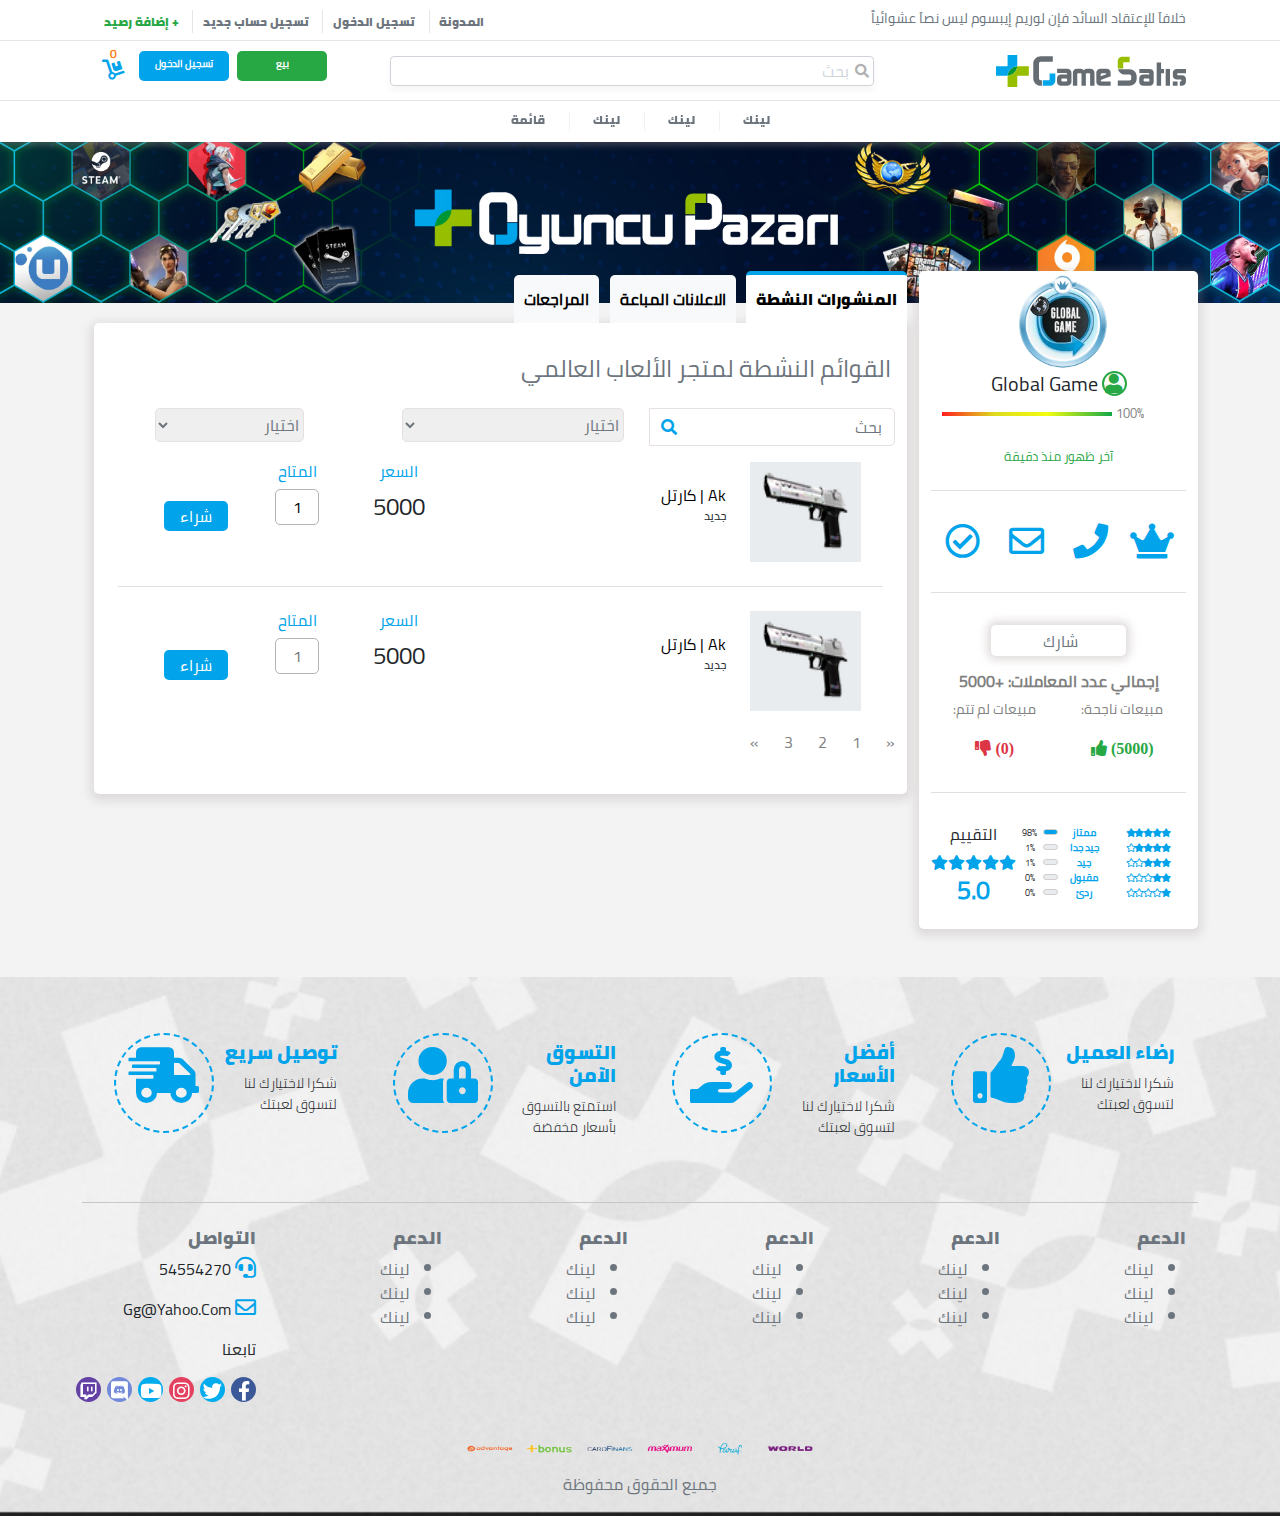
==== commit 805f1451: "last" ====
--- a/account.html
+++ b/account.html
@@ -163,7 +163,7 @@
                 <div class="contact-me">
                     <div class="row m-auto justify-content-center py-3">
                         <div class="col col-md-3"><i class="fas fa-crown"></i></div>
-                        <div class="col col-md-3"><i class="fas fa-phone-loading="lazy" alt"></i></div>
+                        <div class="col col-md-3"><i class="fas fa-phone"></i></div>
                         <div class="col col-md-3"><i class="far fa-envelope"></i></div>
                         <div class="col col-md-3"><i class="far fa-check-circle"></i></div>     
                     </div>
--- a/css/account.css
+++ b/css/account.css
@@ -531,11 +531,19 @@
      object-fit: cover;
   -o-object-position: center;
      object-position: center;
+  min-width: 100%;
+  max-width: 100%;
 }
 
 .account {
   background: #F3F3F3;
-  margin-top: -2.5rem;
+  margin-top: -2rem;
+}
+
+@media (min-width: 320px) and (max-width: 991px) {
+  .account {
+    margin-top: -.5rem;
+  }
 }
 
 .account .personal-part {
@@ -546,7 +554,14 @@
 }
 
 .account .personal-part img {
-  width: 100px;
+  -o-object-fit: contain;
+     object-fit: contain;
+  -o-object-position: center;
+     object-position: center;
+  min-width: 100%;
+  max-width: 100%;
+  min-height: 100px;
+  max-height: 100px;
 }
 
 .account .personal-part h5 i {
@@ -783,19 +798,17 @@
 }
 
 .account .tabcontent .orders-part img {
-  max-width: 100px;
-  min-width: 100px;
-  -o-object-fit: contain;
-     object-fit: contain;
-  -o-object-position: center;
-     object-position: center;
+  min-width: 100%;
+  max-width: 100%;
+  min-height: 100px;
+  max-height: 100px;
   background: #E9ECEF;
 }
 
-@media (min-width: 320px) and (max-width: 768px) {
+@media (min-width: 320px) and (max-width: 425px) {
   .account .tabcontent .orders-part img {
-    max-width: 100% !important;
-    min-width: 100% !important;
+    min-height: 80px;
+    max-height: 80px;
     margin-bottom: 1rem;
   }
 }
--- a/css/media.css
+++ b/css/media.css
@@ -1,4 +1,8 @@
-@media (min-width: 1441px) and (max-width: 2650px) {}
+@media (min-width: 1441px) and (max-width: 3001px) {
+    .container{
+        max-width: 90% ;
+    }
+}
 
 @media (min-width: 1201px) and (max-width: 1440px) {}
 
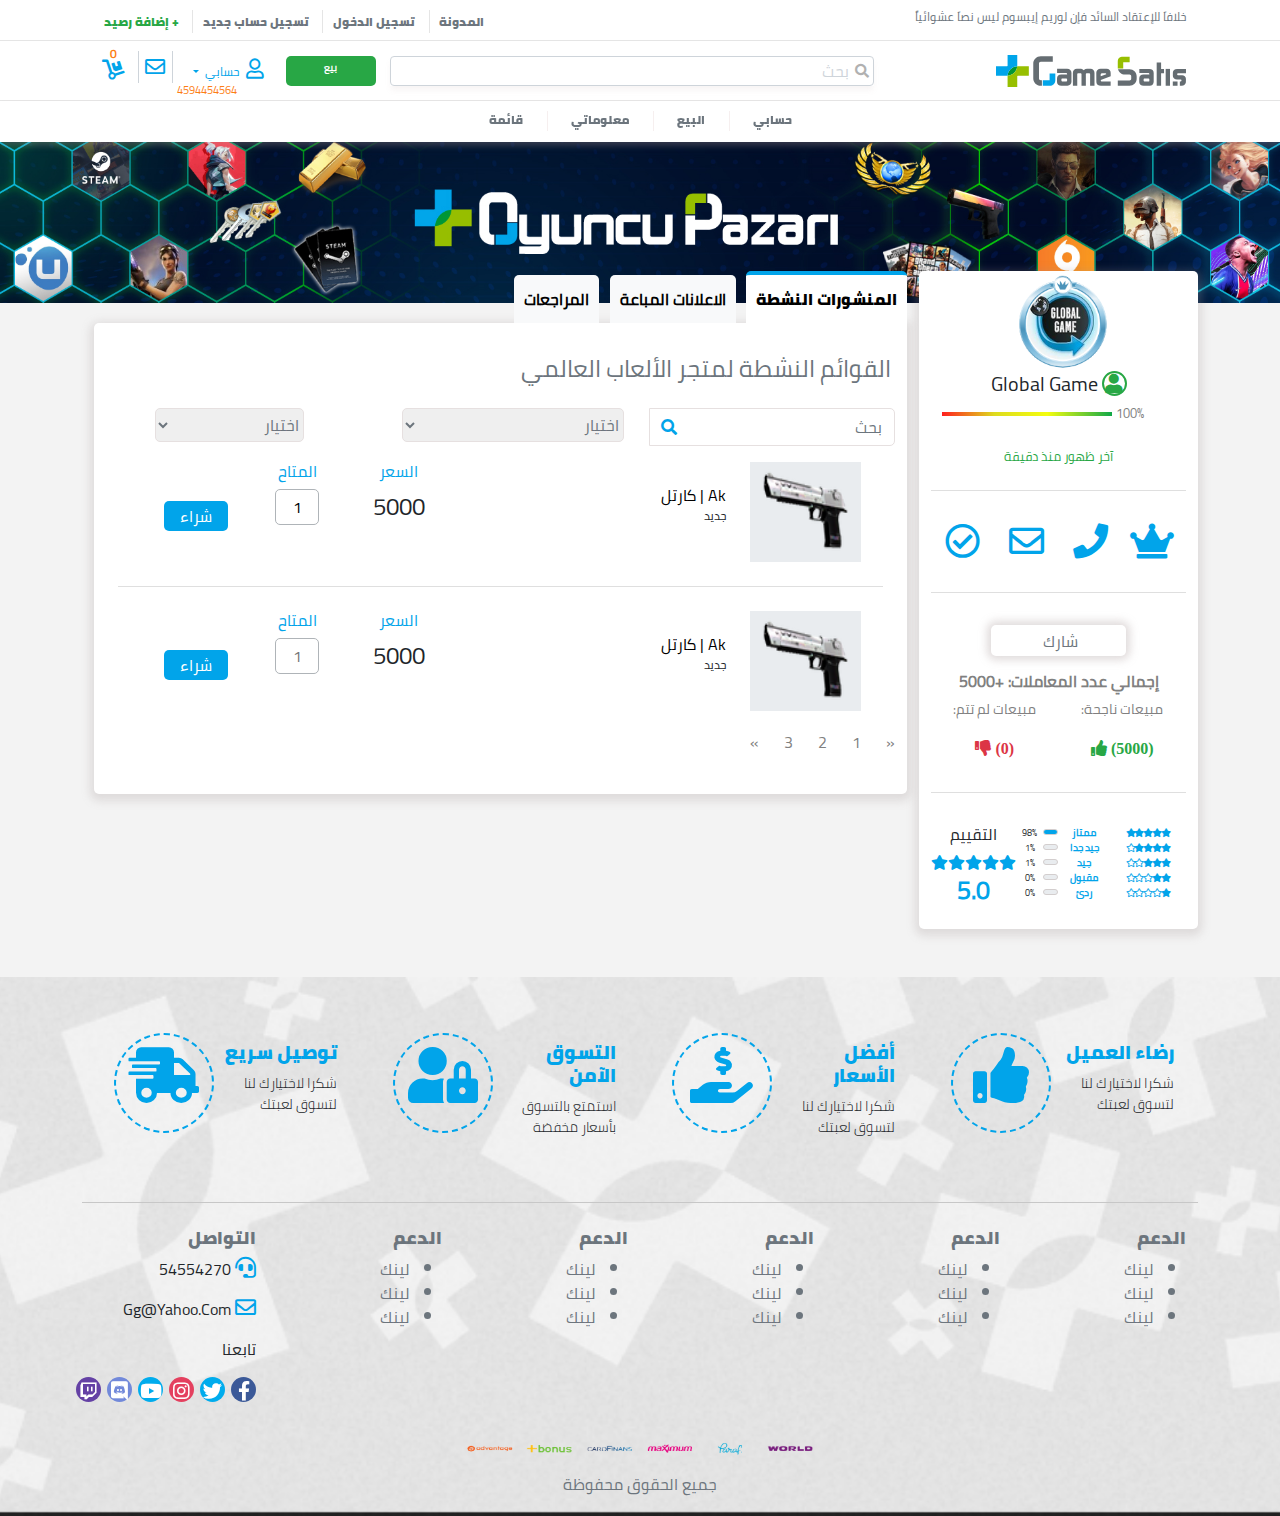
==== commit 544778c2: "commit message" ====
--- a/account.html
+++ b/account.html
@@ -16,132 +16,152 @@
     <link rel="stylesheet" href="css/media.css">
 </head>
 <body>
- <!-- top-bar -->
- <section class="top-bar">
-  <div class="container py-2">   
-      <div class="row m-auto">
-          <div class="col-lg-6 col-12 text-lg-start text-center">
-            <p>خلافاَ للإعتقاد السائد فإن لوريم إيبسوم ليس نصاَ عشوائياً</p>
-          </div>
-          <div class="col-lg-6 col-12 text-lg-end text-center">
-              <a href="account.html">المدونة</a>
-              <a href="login.html">تسجيل الدخول</a>
-              <a href="#">تسجيل حساب جديد</a>
-              <a class="last-link" href="add-balance.html">+ إضافة رصيد</a>
-          </div>
-      </div>
-  </div>
+  <!-- top-bar -->
+  <section class="top-bar">
+    <div class="container py-2">   
+        <div class="row m-auto">
+            <div class="col-lg-6 col-12 text-lg-start text-center">
+              <p>خلافاَ للإعتقاد السائد فإن لوريم إيبسوم ليس نصاَ عشوائياً</p>
+            </div>
+            <div class="col-lg-6 col-12 text-lg-end text-center">
+                <a href="blog-show.html">المدونة</a>
+                <a href="login.html">تسجيل الدخول</a>
+                <a href="register.html">تسجيل حساب جديد</a>
+                <a class="last-link" href="add-balance.html">+ إضافة رصيد</a>
+            </div>
+        </div>
+    </div>
 </section>
-<!-- sticky position wrapper -->
-<div class="sticky-position-wrapper sticky-top">
-<!-- main-bar -->
-<section class="main-nav">
-<div class="container">
-    <nav class="navbar navbar-expand-lg navbar-dark py-2">
-        <div style="position: relative;" class="container">
-            <a class="navbar-brand" href="#">
-                <img class="img-fluid" src="img/logo.svg" loading="lazy" alt="logo" width="190" height="24">
-            </a>
-            <!-- large view -->
-            <form class="navbar-form m-auto order-2 order-lg-0 justify-content-center" role="search">
-              <div class="input-group">
-                  <input type="text" class="form-control py-0 ps-4 my-0" placeholder="بحث" name="srch-term" id="srch-term">
-              </div>
-          </form>
-            <ul class="navbar-nav ms-auto mb-2 mb-lg-0 d-flex text-center justify-content-end">
-              <li class="nav-item d-none d-lg-block ">
-                <a class="nav-link sell-link" href="#">بيع</a>
-              </li>
-              <li class="nav-item d-none d-md-block">
-                  <a class="nav-link login-link" href="#">تسجيل الدخول</a>
-              </li>
-              <li class="nav-item d-lg-block d-none">
-                  <a class="nav-link" href="#"><i style="font-size: 20px;" class="fas fa-dolly"></i></a>
-                  <span class="order-count"></span>
-              </li>
-          </ul>
-          <!-- end large view -->
-            <!-- hamburger menu -->
-        <button class="navbar-toggler first-button " type="button" data-bs-toggle="collapse" data-bs-target="#navbarSupportedContent" aria-controls="navbarSupportedContent" aria-expanded="false" aria-label="Toggle navigation">
-          <div class="animated-icon1"><span></span><span></span><span></span></div>
-        </button>
-          <div class="collapse navbar-collapse" id="navbarSupportedContent">
-            <!-- mobile view -->
-            <ul class="navbar-nav d-lg-none d-block mobile-nav-links text-center"> 
-                <li class="nav-item">
-                  <a class="nav-link sell-linky" href="#">+ بيع</a>
-                </li>
-                <li class="nav-item dropdown">
+ <!-- sticky position wrapper -->
+ <div class="sticky-position-wrapper sticky-top">
+  <!-- main-bar -->
+  <section class="main-nav">
+    <div class="container">
+        <nav class="navbar navbar-expand-lg navbar-dark py-2">
+            <div style="position: relative;" class="container">
+                <a class="navbar-brand" href="#">
+                    <img class="img-fluid" src="img/logo.svg" loading="lazy" alt="logo" width="190" height="24">
+                </a>
+                <!-- large view -->
+                <form class="navbar-form m-auto order-2 order-lg-0 justify-content-center" role="search">
+                  <div class="input-group">
+                      <input type="text" class="form-control py-0 ps-4 my-0" placeholder="بحث" name="srch-term" id="srch-term">
+                  </div>
+              </form>
+                <ul class="navbar-nav ms-auto mb-2 mb-lg-0 d-flex text-center justify-content-end">
+                  <li class="nav-item d-none d-lg-block  ">
+                    <a class="nav-link sell-link" href="#">بيع</a>
+                  </li>
+                  <!-- case guest ///////////////////-->
+                  <!-- <li class="nav-item d-none d-md-block">
+                      <a class="nav-link login-link" href="#">تسجيل الدخول</a>
+                  </li> -->
+                  <!-- end -->
+                  <!-- case user //////////////////-->
+                  <li class="nav-item dropdown user-menu">
                     <a class="nav-link dropdown-toggle" href="#" id="navbarDropdownMenuLink" role="button" data-bs-toggle="dropdown" aria-expanded="false">
-                    الأقسام 
+                      <i class="far fa-user"></i> حسابي 
                     </a>
                     <ul class="dropdown-menu" aria-labelledby="navbarDropdownMenuLink">
-                    <li><a class="dropdown-item" href="#">لينك</a></li>
-                    <li><a class="dropdown-item" href="#">لينك</a></li>
-                    <li><a class="dropdown-item border-0" href="#">لينك</a></li>
+                    <li><a class="dropdown-item" href="#"><i class="far fa-list-alt"></i> طلباتي</a></li>
+                    <li><a class="dropdown-item" href="#"><i class="fas fa-gavel"></i> إعلاناتي</a></li>
+                    <li><a class="dropdown-item" href="#"><i class="far fa-address-card"></i> معلوماتي</a></li>
+                    <li><a style="color: #dc3545;" class="dropdown-item border-0" href="#"><i style="color: #dc3545;" class="fas fa-door-open"></i> الخروج</a></li>
                     </ul>
-                </li>
-                <li class="nav-item dropdown">
-                    <a class="nav-link dropdown-toggle" href="#" id="navbarDropdownMenuLink" role="button" data-bs-toggle="dropdown" aria-expanded="false">
-                    الأقسام 
-                    </a>
-                    <ul class="dropdown-menu" aria-labelledby="navbarDropdownMenuLink">
-                    <li><a class="dropdown-item" href="#">لينك</a></li>
-                    <li><a class="dropdown-item" href="#">لينك</a></li>
-                    <li><a class="dropdown-item border-0" href="#">لينك</a></li>
-                    </ul>
-                </li>
-                <li class="nav-item dropdown">
-                    <a class="nav-link dropdown-toggle" href="#" id="navbarDropdownMenuLink" role="button" data-bs-toggle="dropdown" aria-expanded="false">
-                    الأقسام 
-                    </a>
-                    <ul class="dropdown-menu" aria-labelledby="navbarDropdownMenuLink">
-                    <li><a class="dropdown-item" href="#">لينك</a></li>
-                    <li><a class="dropdown-item" href="#">لينك</a></li>
-                    <li><a class="dropdown-item border-0" href="#">لينك</a></li>
-                    </ul>
-                </li>
-                <li class="nav-item border-0">
-                    <a class="nav-link" href="#">لينك</a>
-                </li>
-                <li class="nav-item d-lg-block d-none ">
-                    <a class="nav-link" href="#"><i class="fas fa-dolly"></i></a>
-                    <span class="order-count"></span>
-                </li>            
-            </ul>
-            <!-- end mobile view -->
-          </div>                
-        </div>
-      </nav>
-</div>
+                  </li>
+                  <span class="balance">4594454564</span>
+                  <li class="nav-item d-none d-lg-block">
+                    <a href="#"><i class="far fa-envelope"></i></a>
+                  </li>
+                  <!-- end -->
+                  <!--  -->
+                  <li class="nav-item d-lg-block d-none">
+                      <a class="nav-link" href="#"><i style="font-size: 20px;" class="fas fa-dolly"></i></a>
+                      <span class="order-count"></span>
+                  </li>
+              </ul>
+              <!-- end large view -->
+                <!-- hamburger menu -->
+            <button class="navbar-toggler first-button " type="button" data-bs-toggle="collapse" data-bs-target="#navbarSupportedContent" aria-controls="navbarSupportedContent" aria-expanded="false" aria-label="Toggle navigation">
+              <div class="animated-icon1"><span></span><span></span><span></span></div>
+            </button>
+              <div class="collapse navbar-collapse" id="navbarSupportedContent">
+                <!-- mobile view -->
+                <ul class="navbar-nav d-lg-none d-block mobile-nav-links text-center"> 
+                    <li class="nav-item">
+                      <a class="nav-link sell-linky" href="#">+ بيع</a>
+                    </li>
+                    <li class="nav-item dropdown">
+                        <a class="nav-link dropdown-toggle" href="#" id="navbarDropdownMenuLink" role="button" data-bs-toggle="dropdown" aria-expanded="false">
+                        الأقسام 
+                        </a>
+                        <ul class="dropdown-menu" aria-labelledby="navbarDropdownMenuLink">
+                        <li><a class="dropdown-item" href="#">لينك</a></li>
+                        <li><a class="dropdown-item" href="#">لينك</a></li>
+                        <li><a class="dropdown-item border-0" href="#">لينك</a></li>
+                        </ul>
+                    </li>
+                    <li class="nav-item dropdown">
+                        <a class="nav-link dropdown-toggle" href="#" id="navbarDropdownMenuLink" role="button" data-bs-toggle="dropdown" aria-expanded="false">
+                        الأقسام 
+                        </a>
+                        <ul class="dropdown-menu" aria-labelledby="navbarDropdownMenuLink">
+                        <li><a class="dropdown-item" href="#">لينك</a></li>
+                        <li><a class="dropdown-item" href="#">لينك</a></li>
+                        <li><a class="dropdown-item border-0" href="#">لينك</a></li>
+                        </ul>
+                    </li>
+                    <li class="nav-item dropdown">
+                        <a class="nav-link dropdown-toggle" href="#" id="navbarDropdownMenuLink" role="button" data-bs-toggle="dropdown" aria-expanded="false">
+                        الأقسام 
+                        </a>
+                        <ul class="dropdown-menu" aria-labelledby="navbarDropdownMenuLink">
+                        <li><a class="dropdown-item" href="#">لينك</a></li>
+                        <li><a class="dropdown-item" href="#">لينك</a></li>
+                        <li><a class="dropdown-item border-0" href="#">لينك</a></li>
+                        </ul>
+                    </li>
+                    <li class="nav-item border-0">
+                        <a class="nav-link" href="#">لينك</a>
+                    </li>
+                    <li class="nav-item d-lg-block d-none ">
+                        <a class="nav-link" href="#"><i class="fas fa-dolly"></i></a>
+                        <span class="order-count"></span>
+                    </li>            
+                </ul>
+                <!-- end mobile view -->
+              </div>                
+            </div>
+          </nav>
+    </div>
 </section>
 <!-- pages bar for large screen -->
 <section class="pages-bar d-lg-block d-none">
-<div class="container">
-    <nav>
-      <ul style="position: relative;" class="nav justify-content-center">
-        <li class="nav-item">
-          <a class="nav-link x" href="#">لينك</a>
-        </li>
-        <li class="nav-item">
-          <a class="nav-link x" href="#">لينك</a>
-        </li>
-        <li class="nav-item">
-          <a class="nav-link x" href="#">لينك</a>
-        </li>
-        <li class="nav-item dropdown">
-          <a class="nav-link dropdown-toggle" data-bs-toggle="dropdown" href="#" role="button" aria-expanded="false">قائمة</a>
-          <ul class="dropdown-menu">
-            <li><a class="dropdown-item" href="#">لينك</a></li>
-            <li><a class="dropdown-item" href="#">لينك </a></li>
-            <li><a class="dropdown-item" href="#">لينك  </a></li>
-          </ul>
-        </li>
-      </ul> 
-    </nav>
-</div>
+    <div class="container">
+        <nav>
+          <ul style="position: relative;" class="nav justify-content-center">
+            <li class="nav-item">
+              <a class="nav-link x" href="account.html">حسابي</a>
+            </li>
+            <li class="nav-item">
+              <a class="nav-link x" href="blog-item.html">البيع</a>
+            </li>
+            <li class="nav-item">
+              <a class="nav-link x" href="profile.html">معلوماتي</a>
+            </li>
+            <li class="nav-item dropdown">
+              <a class="nav-link dropdown-toggle" data-bs-toggle="dropdown" href="#" role="button" aria-expanded="false">قائمة</a>
+              <ul class="dropdown-menu">
+                <li><a class="dropdown-item" href="#">لينك</a></li>
+                <li><a class="dropdown-item" href="#">لينك </a></li>
+                <li><a class="dropdown-item" href="#">لينك  </a></li>
+              </ul>
+            </li>
+          </ul> 
+        </nav>
+    </div>
 </section>
-</div>
+  </div>
     <!-- header -->
     <header class="account-header">
         <img class="img-fluid" src="img/account-header.jpg" loading="lazy" alt="header">
--- a/css/account.css
+++ b/css/account.css
@@ -96,7 +96,7 @@
 }
 
 .top-bar .container p {
-  font-size: 14px;
+  font-size: 12px;
   color: #6c757d;
   margin: 0;
 }
@@ -151,8 +151,20 @@
   }
 }
 
+@media (min-width: 320px) and (max-width: 450px) {
+  .main-nav .container .navbar-brand {
+    width: 110px;
+  }
+}
+
 .main-nav .container .navbar-form {
   width: 45%;
+}
+
+@media (min-width: 991px) and (max-width: 1200px) {
+  .main-nav .container .navbar-form {
+    width: 35%;
+  }
 }
 
 @media (min-width: 320px) and (max-width: 991px) {
@@ -211,9 +223,81 @@
           box-shadow: none;
 }
 
+.main-nav .container ul .fa-envelope {
+  border-left: 1px solid #ced4da;
+  border-right: 1px solid #ced4da;
+  padding: .4rem .4rem;
+  font-size: 20px;
+}
+
 .main-nav .container ul li {
   padding-right: .3rem;
   background: #fff;
+}
+
+.main-nav .container ul .user-menu {
+  position: relative;
+}
+
+.main-nav .container ul .user-menu .nav-link {
+  color: #01A4EA;
+  font-size: 12px;
+  margin: 0 .5rem;
+}
+
+.main-nav .container ul .user-menu .nav-link i {
+  font-size: 20px;
+  padding-left: .2rem;
+}
+
+.main-nav .container ul .user-menu .dropdown-menu {
+  border: none;
+  -webkit-box-shadow: 0px 5px 6px -1px rgba(172, 150, 150, 0.3);
+          box-shadow: 0px 5px 6px -1px rgba(172, 150, 150, 0.3);
+  font-size: 12px;
+  position: absolute;
+  top: 120%;
+  right: -50% !important;
+}
+
+.main-nav .container ul .user-menu .dropdown-menu li {
+  background: none;
+}
+
+.main-nav .container ul .user-menu .dropdown-menu li .dropdown-item {
+  border-bottom: 1px solid #ced4da;
+  padding: .4rem;
+  color: #000;
+}
+
+.main-nav .container ul .user-menu .dropdown-menu li .dropdown-item:hover {
+  color: #016F9E;
+  text-decoration: underline;
+  background: none;
+}
+
+.main-nav .container ul .user-menu .dropdown-menu li .dropdown-item:active {
+  background: none;
+}
+
+.main-nav .container ul .user-menu .dropdown-menu li .dropdown-item i {
+  font-size: 15px;
+  padding-left: .3rem;
+  color: #000;
+}
+
+.main-nav .container ul .balance {
+  position: absolute;
+  content: '';
+  top: 33px;
+  color: #FD7E14;
+  font-size: 11px;
+}
+
+@media (min-width: 991px) and (max-width: 30001px) {
+  .main-nav .container ul .balance {
+    left: 95px;
+  }
 }
 
 .main-nav .container ul .sell-link, .main-nav .container ul .login-link {
@@ -226,6 +310,10 @@
   border-radius: 5px;
   color: #fff !important;
   text-align: center;
+}
+
+.main-nav .container ul .sell-link {
+  margin-top: .3rem;
 }
 
 @media (min-width: 320px) and (max-width: 991px) {
